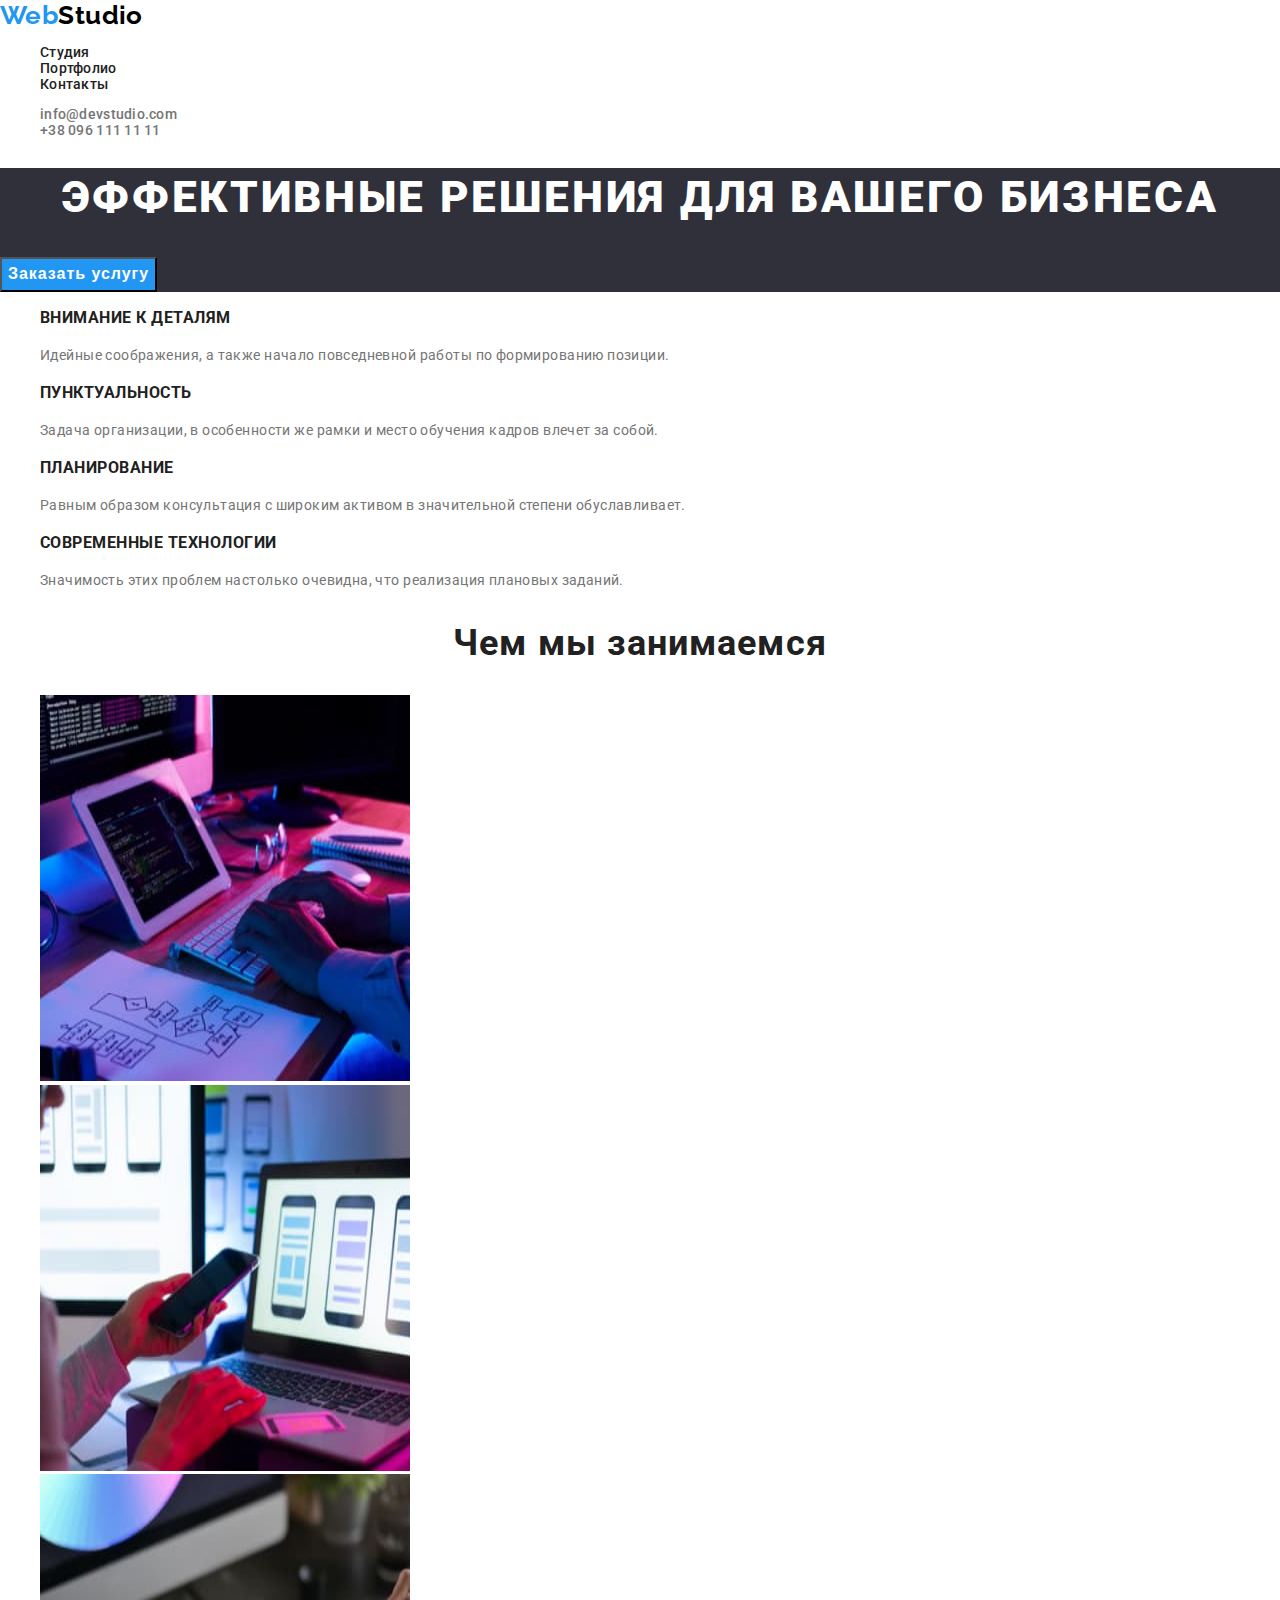
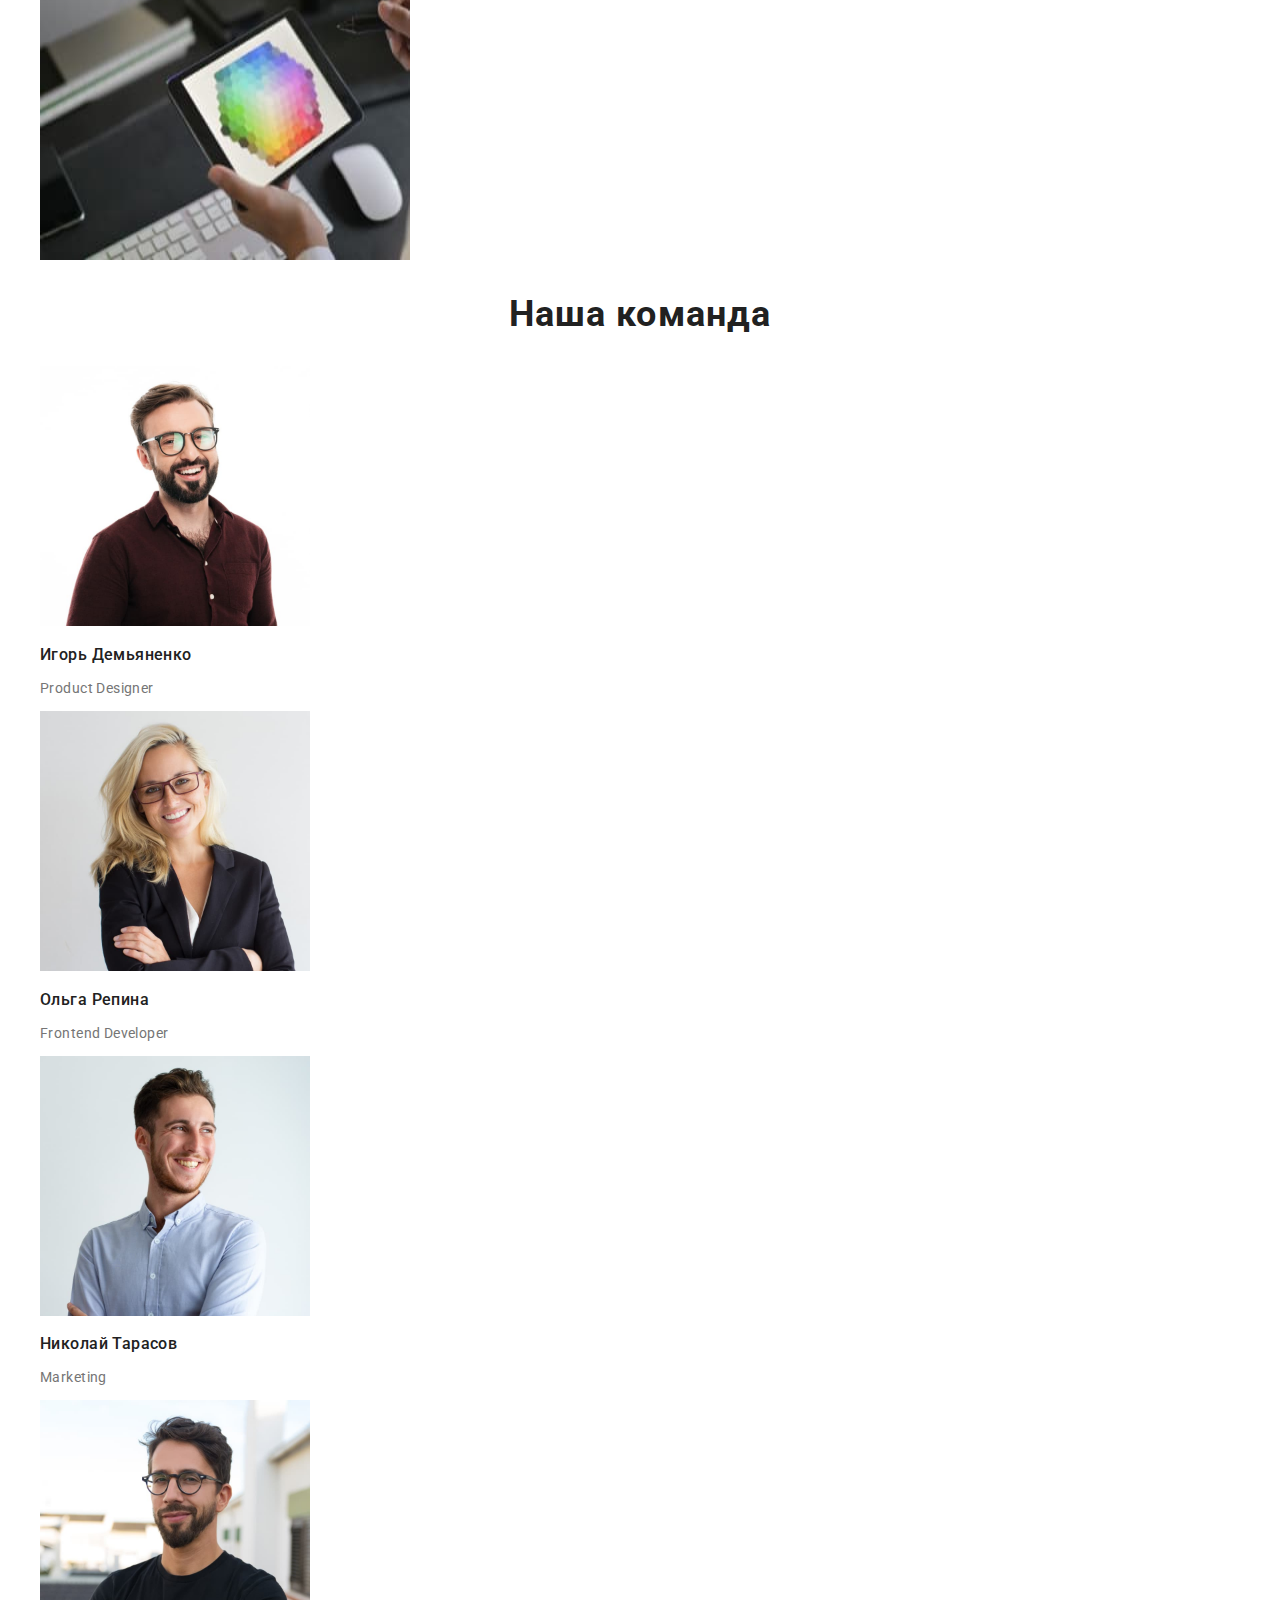
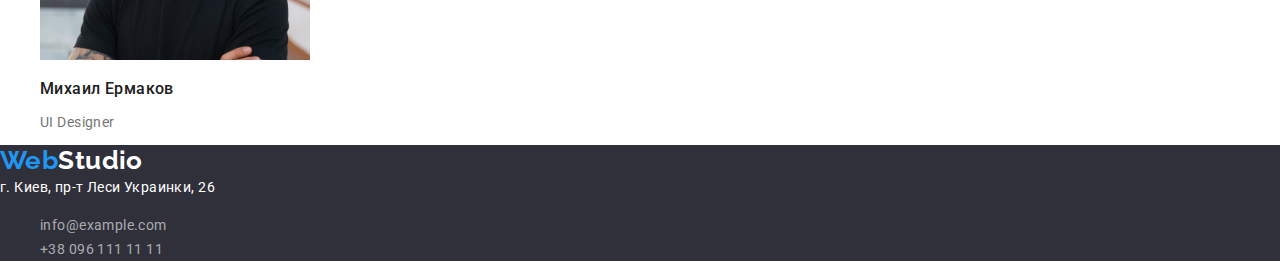
==== index.html @ 800b2af0 "home-work3" ====
<!DOCTYPE html>
<html lang="ru">
  <head>
    <meta charset="UTF-8" />
    <meta http-equiv="X-UA-Compatible" content="IE=edge" />
    <meta name="viewport" content="width=device-width, initial-scale=1.0" />
    <link rel="preconnect" href="https://fonts.googleapis.com" />
    <link rel="preconnect" href="https://fonts.gstatic.com" crossorigin />
    <link
      href="https://fonts.googleapis.com/css2?family=Raleway:wght@700&family=Roboto:wght@400;500;700;900&display=swap"
      rel="stylesheet"
    />
    <title>WebStudio</title>
    <link rel="stylesheet" href="./css/styles.css" />
  </head>
  <body>
    <header class="header">
      <nav class="header-nav">
        <a class="logo" href="./index.html"
          ><span class="logo-dec">Web</span>Studio</a
        >
        <ul class="site-nav">
          <li class="nav-studio">
            <a href="./index.html" class="link">Студия</a>
          </li>
          <li class="nav-porfolio">
            <a href="./portfolio.html" class="link">Портфолио</a>
          </li>
          <li class="nav-contact"><a href="" class="link">Контакты</a></li>
        </ul>
      </nav>
      <ul class="header-contact">
        <li class="header-mail">
          <a href="mailto:info@devstudio.com" class="link"
            >info@devstudio.com</a
          >
        </li>
        <li class="header-tel">
          <a href="tel:+380961111111" class="link">+38 096 111 11 11</a>
        </li>
      </ul>
    </header>
    <main>
      <div>
        <section class="hero">
          <h1 class="hero-title">Эффективные решения для вашего бизнеса</h1>
          <button class="hero-button" type="button">Заказать услугу</button>
        </section>
      </div>
      <section class="feature">
        <h2 hidden>Особенности</h2>
        <ul class="feature-items">
          <li>
            <h3 class="feature-title">Внимание к деталям</h3>
            <p class="feature-text">
              Идейные соображения, а также начало повседневной работы по
              формированию позиции.
            </p>
          </li>
          <li>
            <h3 class="feature-title">Пунктуальность</h3>
            <p class="feature-text">
              Задача организации, в особенности же рамки и место обучения кадров
              влечет за собой.
            </p>
          </li>
          <li>
            <h3 class="feature-title">Планирование</h3>
            <p class="feature-text">
              Равным образом консультация с широким активом в значительной
              степени обуславливает.
            </p>
          </li>
          <li>
            <h3 class="feature-title">Современные технологии</h3>
            <p class="feature-text">
              Значимость этих проблем настолько очевидна, что реализация
              плановых заданий.
            </p>
          </li>
        </ul>
      </section>
      <section>
        <h2 class="section-title">Чем мы занимаемся</h2>
        <ul>
          <li>
            <img
              src="./img/img1.jpg"
              alt="разработка"
              width="370"
              height="386"
            />
          </li>
          <li>
            <img
              src="./img/img2.jpg"
              alt="коммуникация"
              width="370"
              height="386"
            />
          </li>
          <li>
            <img src="./img/img3.jpg" alt="дизайн" width="370" height="386" />
          </li>
        </ul>
      </section>
      <section class="section-team">
        <h2 class="section-title">Наша команда</h2>
        <ul>
          <li>
            <img
              src="./img/imgteam1.jpg"
              alt="Игорь Демьяненко"
              width="270"
              height="260"
            />
            <h3 class="name">Игорь Демьяненко</h3>
            <p lang="en" class="saction-team-speciality">Product Designer</p>
          </li>
          <li>
            <img
              src="./img/imgteam2.jpg"
              alt="Ольга Репина"
              width="270"
              height="260"
            />
            <h3 class="name">Ольга Репина</h3>
            <p lang="en" class="saction-team-speciality">Frontend Developer</p>
          </li>
          <li>
            <img
              src="./img/imgteam3.jpg"
              alt="Николай Тарасов"
              width="270"
              height="260"
            />
            <h3 class="name">Николай Тарасов</h3>
            <p lang="en" class="saction-team-speciality">Marketing</p>
          </li>
          <li>
            <img
              src="./img/imgteam4.jpg"
              alt="Михаил Ермаков"
              width="270"
              height="260"
            />
            <h3 class="name">Михаил Ермаков</h3>
            <p lang="en" class="saction-team-speciality">UI Designer</p>
          </li>
        </ul>
      </section>
    </main>
    <footer class="footer">
      <a class="logo-footer" href="./index.html"
        ><span class="logo-footer-dec">Web</span>Studio</a
      >
      <address class="footer-address">г. Киев, пр-т Леси Украинки, 26</address>
      <ul class="footer-contact">
        <li>
          <a href="mailto:info@example.com" class="footer-mail link"
            >info@example.com
          </a>
        </li>
        <li>
          <a href="tel:+380961111111" class="footer-tel link"
            >+38 096 111 11 11</a
          >
        </li>
      </ul>
    </footer>
  </body>
</html>
---- css/styles.css ----
:root {
  --prmary-text-color: #757575;
  --title-text-color: #212121;
  --accent-color: #2196f3;
  --button-hover: #188ce8;
  --footer-text-color: rgba(255, 255, 255, 0.6);
  --text-whte: #ffffff;
  --logo-color-black: #000000;

  --primary-background-color: #ffffff;
  --secondary-background: #f5f4fa;
  --footer-background: #2f303a;
}

ul {
  list-style-type: none;
}

body {
  margin: 0;

  font-family: "Roboto", "sans-serif";
  font-weight: 400;
  font-size: 14px;
  line-height: 1.14;

  letter-spacing: 0.03em;

  color: var(--prmary-text-color);
}

/* header */

/* logo */
.logo {
  text-decoration: none;

  font-family: "Raleway", "sans-serif";
  font-weight: 700;
  font-size: 26px;
  line-height: 1.19;

  color: var(--logo-color-black);
}
.logo-dec {
  color: var(--accent-color);
}

/* header navgation*/

.header a {
  text-decoration: none;
}

.site-nav a {
  font-weight: 500;

  letter-spacing: 0.02em;

  color: var(--title-text-color);
}

.header-contact a {
  font-weight: 500;

  letter-spacing: 0.02em;

  color: var(--prmary-text-color);
}

.link:hover,
.link:focus {
  color: var(--accent-color);
}
/* Hero */
.hero {
  background-color: var(--footer-background);
}

.hero-title {
  font-weight: 900;
  font-size: 44px;
  line-height: 1.36;

  text-align: center;
  letter-spacing: 0.06em;
  text-transform: uppercase;
  white-space: pre;

  color: var(--text-whte);
}

.hero-button {
  font-weight: 700;
  font-size: 16px;
  line-height: 1.8;

  letter-spacing: 0.06em;
  color: var(--text-whte);
  background-color: var(--accent-color);

  cursor: pointer;
}
.hero-button:hover,
.hero-button:focus {
  background-color: var(--button-hover);
}
/* Осоености */

.feature-title {
  font-weight: 700;

  letter-spacing: 0.03em;
  text-transform: uppercase;

  color: var(--title-text-color);
}

.feature-text {
  line-height: 1.7;
  letter-spacing: 0.03em;
  color: var(--prmary-text-color);
}

/* Чем мы занимаемся */

.section-title {
  font-weight: 700;
  font-size: 36px;
  line-height: 1.16;
  text-align: center;
  letter-spacing: 0.03em;

  color: var(--title-text-color);
}

/* Наша команда */

.name {
  font-weight: 500;
  font-size: 16px;
  line-height: 1.18;

  color: var(--title-text-color);
}

/* portfolo*/

/* flter portfolo*/

.filter-button {
  font-weight: 500;
  font-size: 16px;
  line-height: 1.6;

  text-align: center;
  letter-spacing: 0.03em;

  background-color: var(--secondary-background);

  cursor: pointer;
}

.filter-button:hover,
.filter-button:focus {
  color: var(--text-whte);
  background-color: var(--accent-color);
}

/* Примеры работ */

.project a {
  text-decoration: none;
}

.project-title {
  font-weight: 700;
  font-size: 18px;
  line-height: 2;

  letter-spacing: 0.06em;

  color: var(--title-text-color);
}

.project-category {
  font-size: 16px;
  line-height: 1.8;

  color: var(--prmary-text-color);
}

/* footer */

.footer {
  background-color: var(--footer-background);
}
.logo-footer {
  text-decoration: none;

  font-family: "Raleway";
  font-weight: 700;
  font-size: 26px;
  line-height: 1.19;

  color: var(--text-whte);
}
.logo-footer-dec {
  color: var(--accent-color);
}
.footer-address {
  font-style: normal;
  line-height: 1.7;

  color: var(--text-whte);
}

.footer-contact a {
  text-decoration: none;

  line-height: 1.7;

  color: var(--footer-text-color);
}
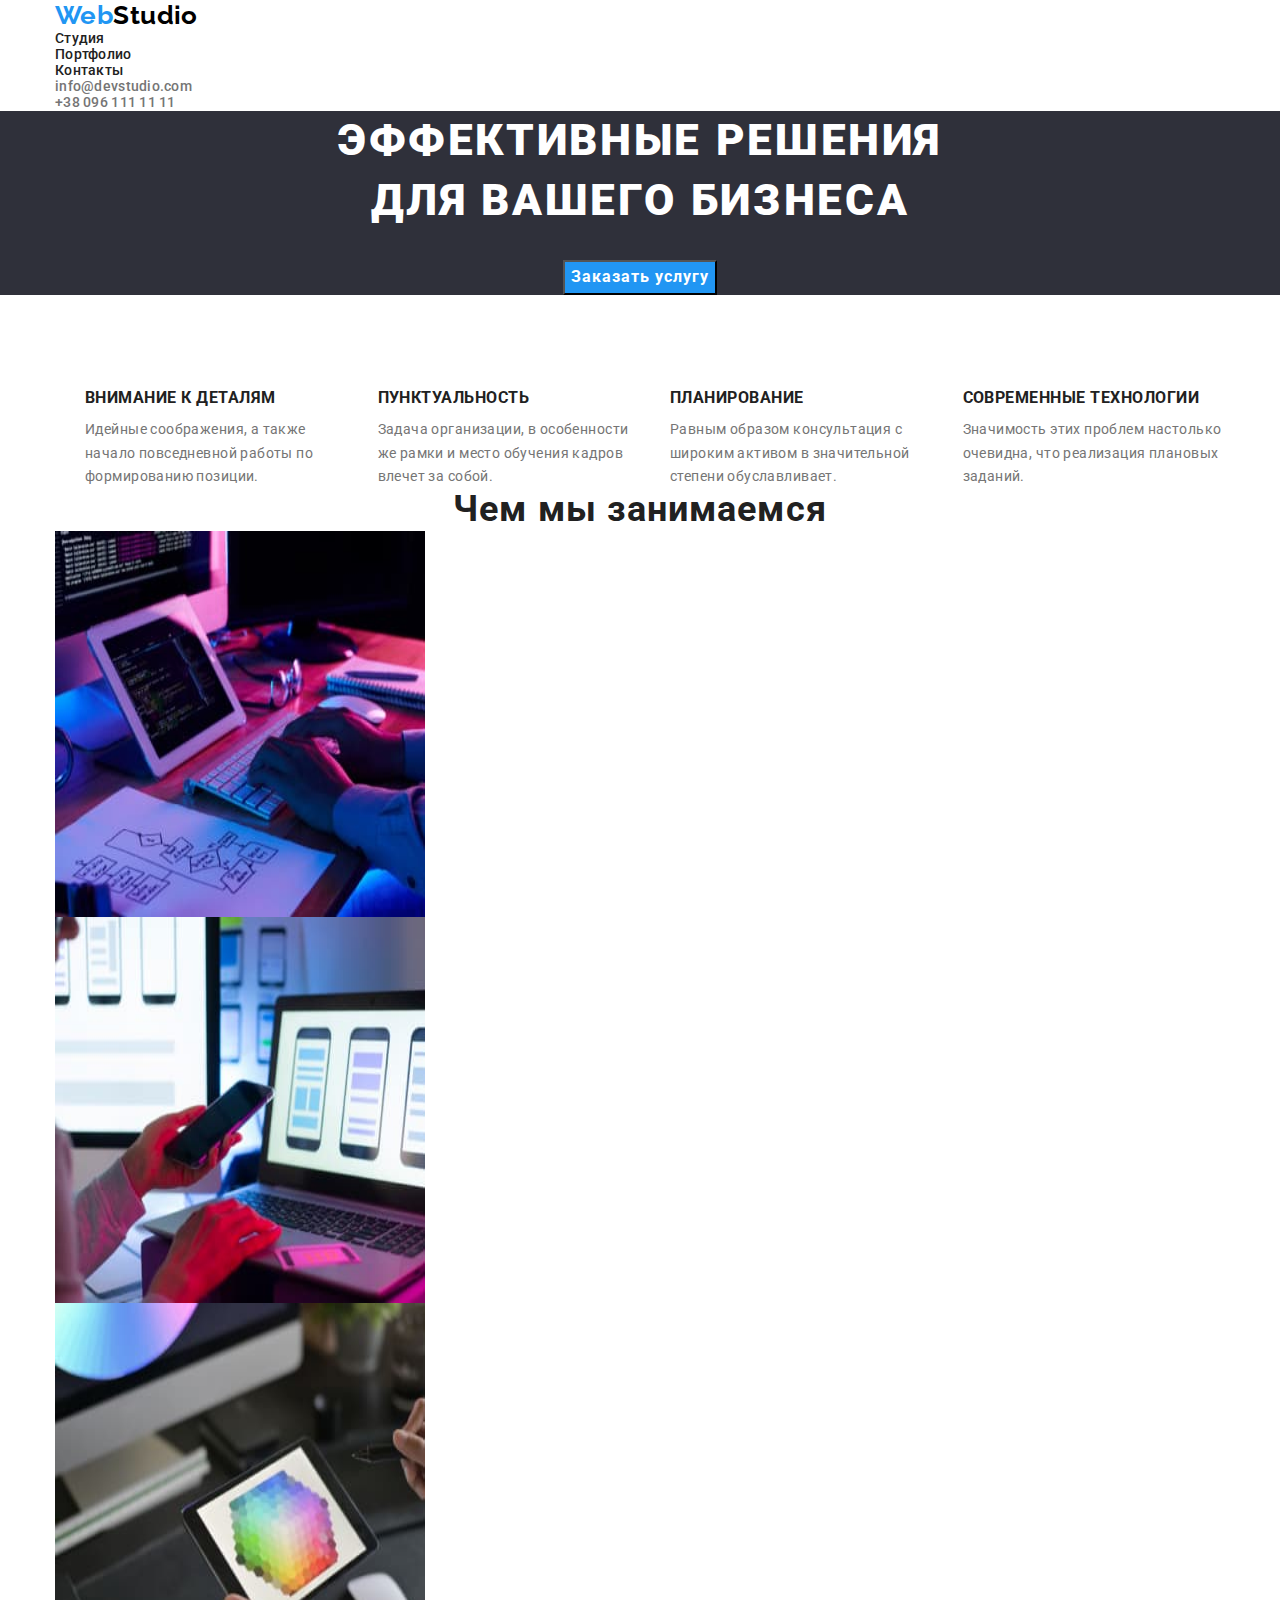
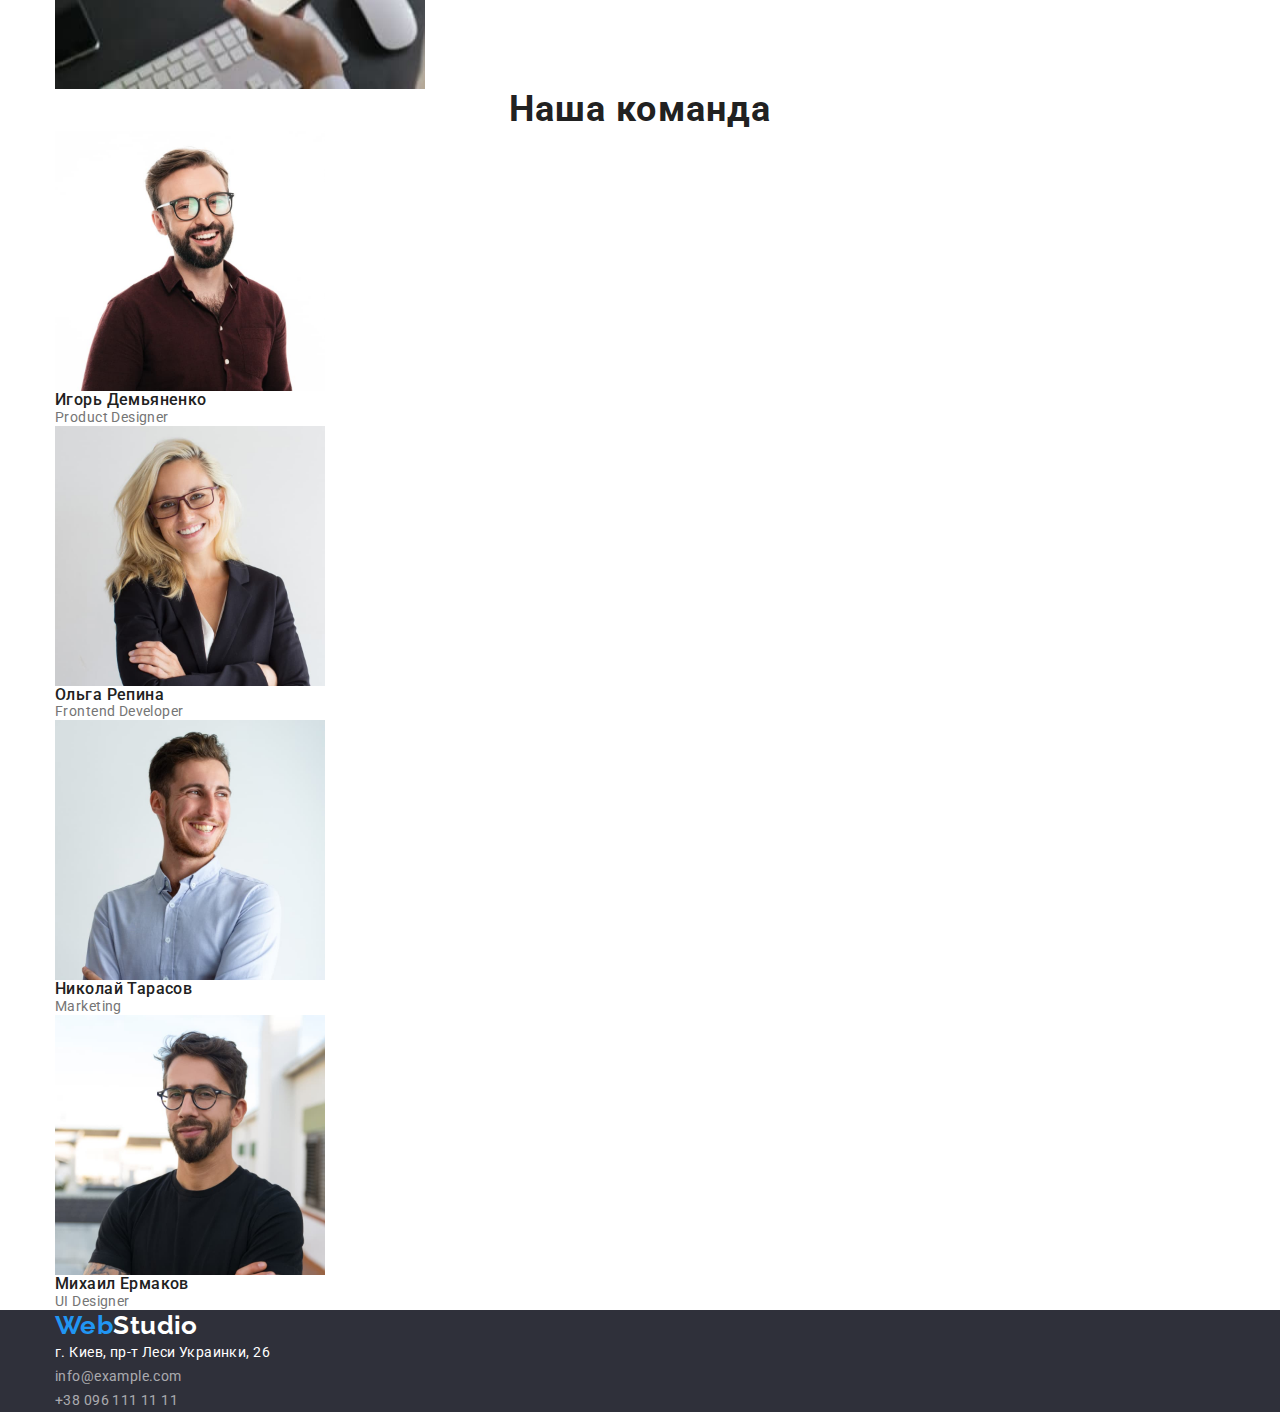
==== commit 4edfd76a: "home-work3-0.1" ====
--- a/index.html
+++ b/index.html
@@ -6,167 +6,189 @@
     <meta name="viewport" content="width=device-width, initial-scale=1.0" />
     <link rel="preconnect" href="https://fonts.googleapis.com" />
     <link rel="preconnect" href="https://fonts.gstatic.com" crossorigin />
+    <title>WebStudio</title>
     <link
       href="https://fonts.googleapis.com/css2?family=Raleway:wght@700&family=Roboto:wght@400;500;700;900&display=swap"
       rel="stylesheet"
     />
-    <title>WebStudio</title>
+    <link
+      rel="stylesheet"
+      href="https://cdnjs.cloudflare.com/ajax/libs/modern-normalize/1.1.0/modern-normalize.min.css"
+    />
     <link rel="stylesheet" href="./css/styles.css" />
   </head>
   <body>
     <header class="header">
-      <nav class="header-nav">
-        <a class="logo" href="./index.html"
-          ><span class="logo-dec">Web</span>Studio</a
-        >
-        <ul class="site-nav">
-          <li class="nav-studio">
-            <a href="./index.html" class="link">Студия</a>
+      <div class="container">
+        <nav class="header-nav">
+          <a class="logo" href="./index.html"
+            ><span class="logo-dec">Web</span>Studio</a
+          >
+          <ul class="site-nav list">
+            <li class="nav-studio">
+              <a href="./index.html" class="link">Студия</a>
+            </li>
+            <li class="nav-porfolio">
+              <a href="./portfolio.html" class="link">Портфолио</a>
+            </li>
+            <li class="nav-contact"><a href="" class="link">Контакты</a></li>
+          </ul>
+        </nav>
+      </div>
+      <div class="container">
+        <ul class="header-contact-items list">
+          <li class="contact-iteam">
+            <a href="mailto:info@devstudio.com" class="link"
+              >info@devstudio.com</a
+            >
           </li>
-          <li class="nav-porfolio">
-            <a href="./portfolio.html" class="link">Портфолио</a>
+          <li class="contact-iteam">
+            <a href="tel:+380961111111" class="link">+38 096 111 11 11</a>
           </li>
-          <li class="nav-contact"><a href="" class="link">Контакты</a></li>
         </ul>
-      </nav>
-      <ul class="header-contact">
-        <li class="header-mail">
-          <a href="mailto:info@devstudio.com" class="link"
-            >info@devstudio.com</a
-          >
-        </li>
-        <li class="header-tel">
-          <a href="tel:+380961111111" class="link">+38 096 111 11 11</a>
-        </li>
-      </ul>
+      </div>
     </header>
     <main>
       <div>
         <section class="hero">
-          <h1 class="hero-title">Эффективные решения для вашего бизнеса</h1>
-          <button class="hero-button" type="button">Заказать услугу</button>
+          <div class="container">
+            <h1 class="hero-title">Эффективные решения для вашего бизнеса</h1>
+            <button class="hero-button" type="button">Заказать услугу</button>
+          </div>
         </section>
       </div>
       <section class="feature">
-        <h2 hidden>Особенности</h2>
-        <ul class="feature-items">
-          <li>
-            <h3 class="feature-title">Внимание к деталям</h3>
-            <p class="feature-text">
-              Идейные соображения, а также начало повседневной работы по
-              формированию позиции.
-            </p>
-          </li>
-          <li>
-            <h3 class="feature-title">Пунктуальность</h3>
-            <p class="feature-text">
-              Задача организации, в особенности же рамки и место обучения кадров
-              влечет за собой.
-            </p>
-          </li>
-          <li>
-            <h3 class="feature-title">Планирование</h3>
-            <p class="feature-text">
-              Равным образом консультация с широким активом в значительной
-              степени обуславливает.
-            </p>
-          </li>
-          <li>
-            <h3 class="feature-title">Современные технологии</h3>
-            <p class="feature-text">
-              Значимость этих проблем настолько очевидна, что реализация
-              плановых заданий.
-            </p>
-          </li>
-        </ul>
+        <div class="container">
+          <h2 hidden>Особенности</h2>
+          <ul class="feature-items list">
+            <li class="feature-item">
+              <h3 class="feature-title">Внимание к деталям</h3>
+              <p class="feature-text">
+                Идейные соображения, а также начало повседневной работы по
+                формированию позиции.
+              </p>
+            </li>
+            <li class="feature-item">
+              <h3 class="feature-title">Пунктуальность</h3>
+              <p class="feature-text">
+                Задача организации, в особенности же рамки и место обучения
+                кадров влечет за собой.
+              </p>
+            </li>
+            <li class="feature-item">
+              <h3 class="feature-title">Планирование</h3>
+              <p class="feature-text">
+                Равным образом консультация с широким активом в значительной
+                степени обуславливает.
+              </p>
+            </li>
+            <li class="feature-item">
+              <h3 class="feature-title">Современные технологии</h3>
+              <p class="feature-text">
+                Значимость этих проблем настолько очевидна, что реализация
+                плановых заданий.
+              </p>
+            </li>
+          </ul>
+        </div>
       </section>
       <section>
-        <h2 class="section-title">Чем мы занимаемся</h2>
-        <ul>
-          <li>
-            <img
-              src="./img/img1.jpg"
-              alt="разработка"
-              width="370"
-              height="386"
-            />
-          </li>
-          <li>
-            <img
-              src="./img/img2.jpg"
-              alt="коммуникация"
-              width="370"
-              height="386"
-            />
-          </li>
-          <li>
-            <img src="./img/img3.jpg" alt="дизайн" width="370" height="386" />
-          </li>
-        </ul>
+        <div class="container">
+          <h2 class="section-title">Чем мы занимаемся</h2>
+          <ul class="list">
+            <li>
+              <img
+                src="./img/img1.jpg"
+                alt="разработка"
+                width="370"
+                height="386"
+              />
+            </li>
+            <li>
+              <img
+                src="./img/img2.jpg"
+                alt="коммуникация"
+                width="370"
+                height="386"
+              />
+            </li>
+            <li>
+              <img src="./img/img3.jpg" alt="дизайн" width="370" height="386" />
+            </li>
+          </ul>
+        </div>
       </section>
       <section class="section-team">
-        <h2 class="section-title">Наша команда</h2>
-        <ul>
-          <li>
-            <img
-              src="./img/imgteam1.jpg"
-              alt="Игорь Демьяненко"
-              width="270"
-              height="260"
-            />
-            <h3 class="name">Игорь Демьяненко</h3>
-            <p lang="en" class="saction-team-speciality">Product Designer</p>
-          </li>
-          <li>
-            <img
-              src="./img/imgteam2.jpg"
-              alt="Ольга Репина"
-              width="270"
-              height="260"
-            />
-            <h3 class="name">Ольга Репина</h3>
-            <p lang="en" class="saction-team-speciality">Frontend Developer</p>
-          </li>
-          <li>
-            <img
-              src="./img/imgteam3.jpg"
-              alt="Николай Тарасов"
-              width="270"
-              height="260"
-            />
-            <h3 class="name">Николай Тарасов</h3>
-            <p lang="en" class="saction-team-speciality">Marketing</p>
-          </li>
-          <li>
-            <img
-              src="./img/imgteam4.jpg"
-              alt="Михаил Ермаков"
-              width="270"
-              height="260"
-            />
-            <h3 class="name">Михаил Ермаков</h3>
-            <p lang="en" class="saction-team-speciality">UI Designer</p>
-          </li>
-        </ul>
+        <div class="container">
+          <h2 class="section-title">Наша команда</h2>
+          <ul class="list">
+            <li>
+              <img
+                src="./img/imgteam1.jpg"
+                alt="Игорь Демьяненко"
+                width="270"
+                height="260"
+              />
+              <h3 class="name">Игорь Демьяненко</h3>
+              <p lang="en" class="saction-team-speciality">Product Designer</p>
+            </li>
+            <li>
+              <img
+                src="./img/imgteam2.jpg"
+                alt="Ольга Репина"
+                width="270"
+                height="260"
+              />
+              <h3 class="name">Ольга Репина</h3>
+              <p lang="en" class="saction-team-speciality">
+                Frontend Developer
+              </p>
+            </li>
+            <li>
+              <img
+                src="./img/imgteam3.jpg"
+                alt="Николай Тарасов"
+                width="270"
+                height="260"
+              />
+              <h3 class="name">Николай Тарасов</h3>
+              <p lang="en" class="saction-team-speciality">Marketing</p>
+            </li>
+            <li>
+              <img
+                src="./img/imgteam4.jpg"
+                alt="Михаил Ермаков"
+                width="270"
+                height="260"
+              />
+              <h3 class="name">Михаил Ермаков</h3>
+              <p lang="en" class="saction-team-speciality">UI Designer</p>
+            </li>
+          </ul>
+        </div>
       </section>
     </main>
     <footer class="footer">
-      <a class="logo-footer" href="./index.html"
-        ><span class="logo-footer-dec">Web</span>Studio</a
-      >
-      <address class="footer-address">г. Киев, пр-т Леси Украинки, 26</address>
-      <ul class="footer-contact">
-        <li>
-          <a href="mailto:info@example.com" class="footer-mail link"
-            >info@example.com
-          </a>
-        </li>
-        <li>
-          <a href="tel:+380961111111" class="footer-tel link"
-            >+38 096 111 11 11</a
-          >
-        </li>
-      </ul>
+      <div class="container">
+        <a class="logo-footer" href="./index.html"
+          ><span class="logo-footer-dec">Web</span>Studio</a
+        >
+        <address class="footer-address">
+          г. Киев, пр-т Леси Украинки, 26
+        </address>
+        <ul class="footer-contact-items list">
+          <li>
+            <a href="mailto:info@example.com" class="contact-item link"
+              >info@example.com
+            </a>
+          </li>
+          <li>
+            <a href="tel:+380961111111" class="contact-item link"
+              >+38 096 111 11 11</a
+            >
+          </li>
+        </ul>
+      </div>
     </footer>
   </body>
 </html>
--- a/css/styles.css
+++ b/css/styles.css
@@ -11,9 +11,44 @@
   --secondary-background: #f5f4fa;
   --footer-background: #2f303a;
 }
-
-ul {
+/*---- reset ---- */
+h1,
+h2,
+h3,
+h4,
+h5,
+h6,
+p {
+  margin: 0;
+}
+
+ul,
+ol {
+  margin: 0;
+  padding-left: 0;
+}
+
+img {
+  display: block;
+}
+
+.list {
   list-style-type: none;
+}
+
+*::before,
+*::after {
+  box-sizing: border-box;
+}
+
+/* ----------------------------------------------------- */
+
+.container {
+  width: 1200px;
+  padding-left: 15px;
+  padding-right: 15px;
+  margin: 0 auto;
+  /* border: tomato solid; */
 }
 
 body {
@@ -27,6 +62,7 @@
   letter-spacing: 0.03em;
 
   color: var(--prmary-text-color);
+  background-color: var(--primary-background-color);
 }
 
 /* header */
@@ -41,6 +77,8 @@
   line-height: 1.19;
 
   color: var(--logo-color-black);
+
+  /* border: tomato solid; */
 }
 .logo-dec {
   color: var(--accent-color);
@@ -60,7 +98,7 @@
   color: var(--title-text-color);
 }
 
-.header-contact a {
+.header-contact-items a {
   font-weight: 500;
 
   letter-spacing: 0.02em;
@@ -78,6 +116,9 @@
 }
 
 .hero-title {
+  margin: 0 auto;
+  max-width: 696px;
+
   font-weight: 900;
   font-size: 44px;
   line-height: 1.36;
@@ -85,15 +126,19 @@
   text-align: center;
   letter-spacing: 0.06em;
   text-transform: uppercase;
-  white-space: pre;
 
   color: var(--text-whte);
 }
 
 .hero-button {
+  margin: 0 auto;
+
+  display: block;
   font-weight: 700;
   font-size: 16px;
   line-height: 1.8;
+
+  margin-top: 30px;
 
   letter-spacing: 0.06em;
   color: var(--text-whte);
@@ -105,20 +150,35 @@
 .hero-button:focus {
   background-color: var(--button-hover);
 }
+
 /* Осоености */
-
+.feature {
+  margin-top: 94px;
+}
+.feature-items {
+  display: flex;
+}
+.feature-item {
+  width: 270px;
+  margin-left: 30px;
+}
 .feature-title {
   font-weight: 700;
 
   letter-spacing: 0.03em;
   text-transform: uppercase;
+  white-space: normal;
 
   color: var(--title-text-color);
 }
 
 .feature-text {
+  margin-top: 10px;
+
   line-height: 1.7;
   letter-spacing: 0.03em;
+  white-space: normal;
+
   color: var(--prmary-text-color);
 }
 
@@ -215,7 +275,7 @@
   color: var(--text-whte);
 }
 
-.footer-contact a {
+.footer-contact-items a {
   text-decoration: none;
 
   line-height: 1.7;
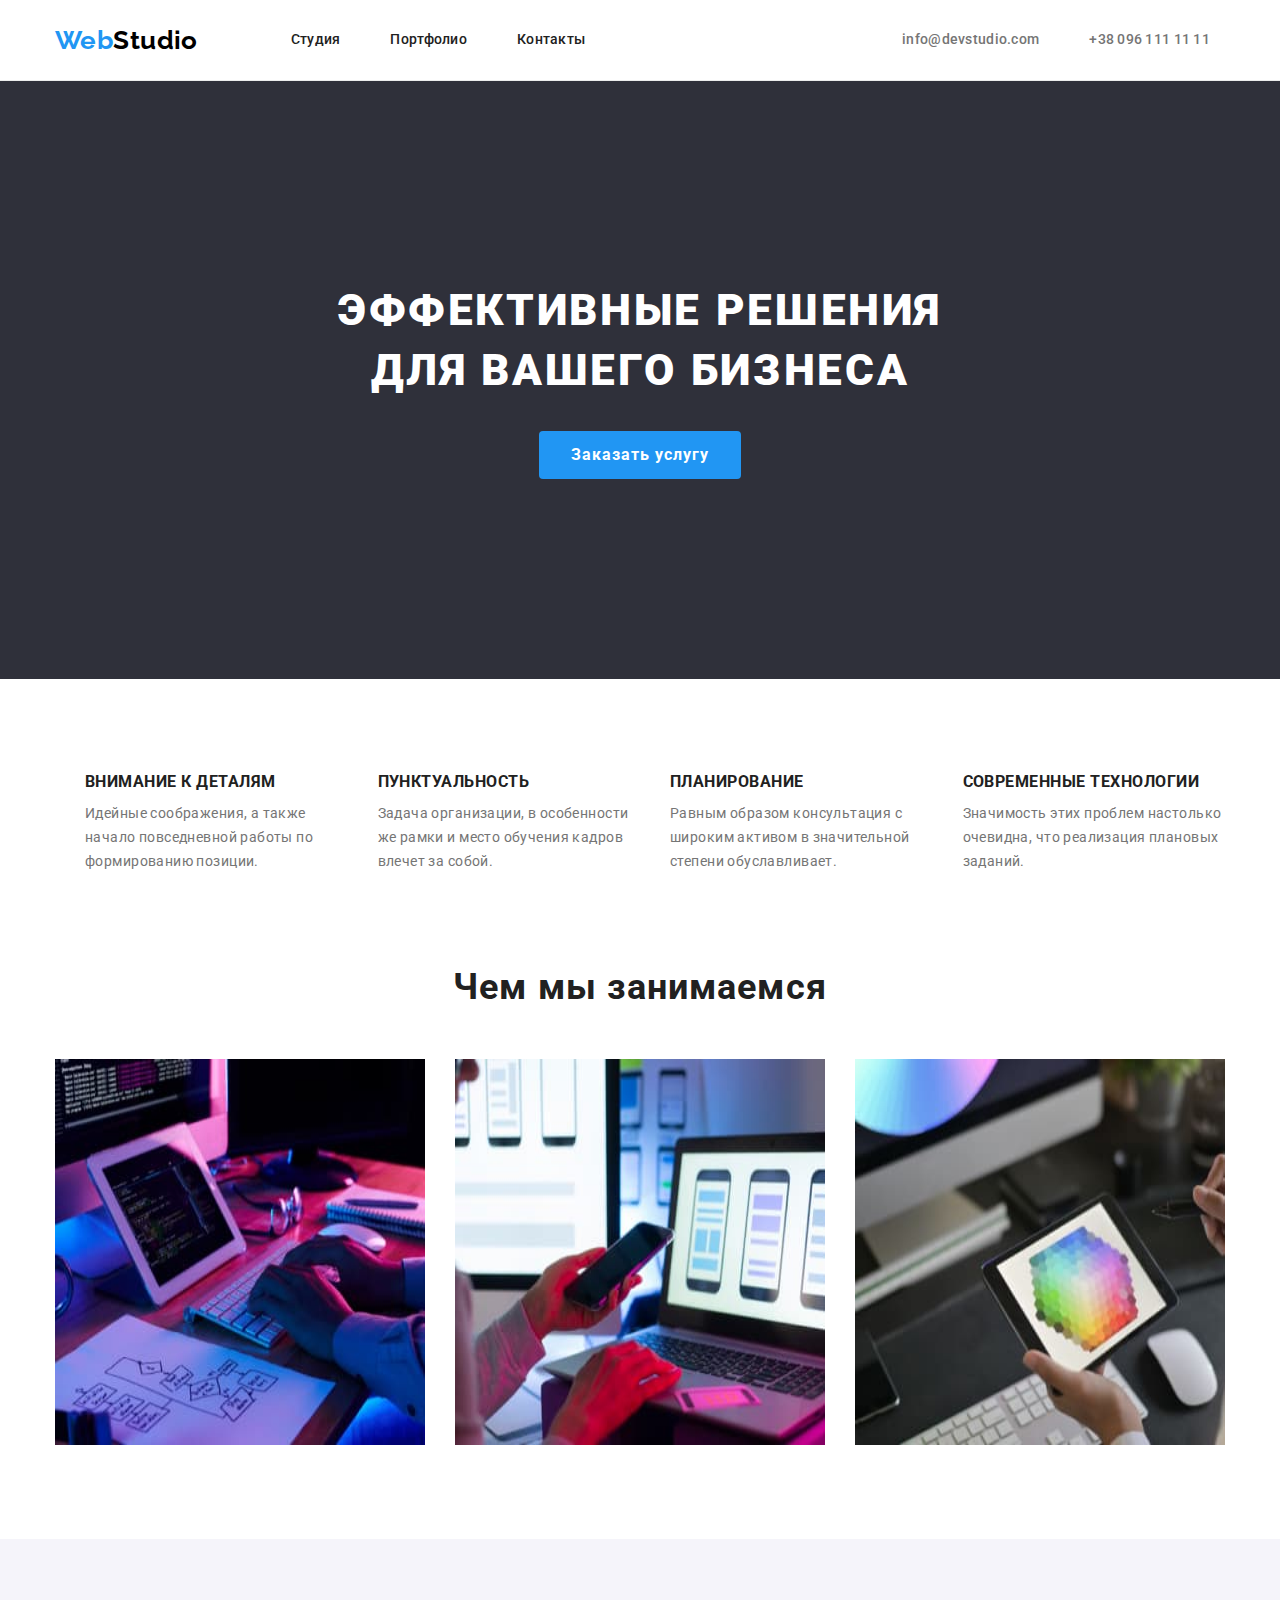
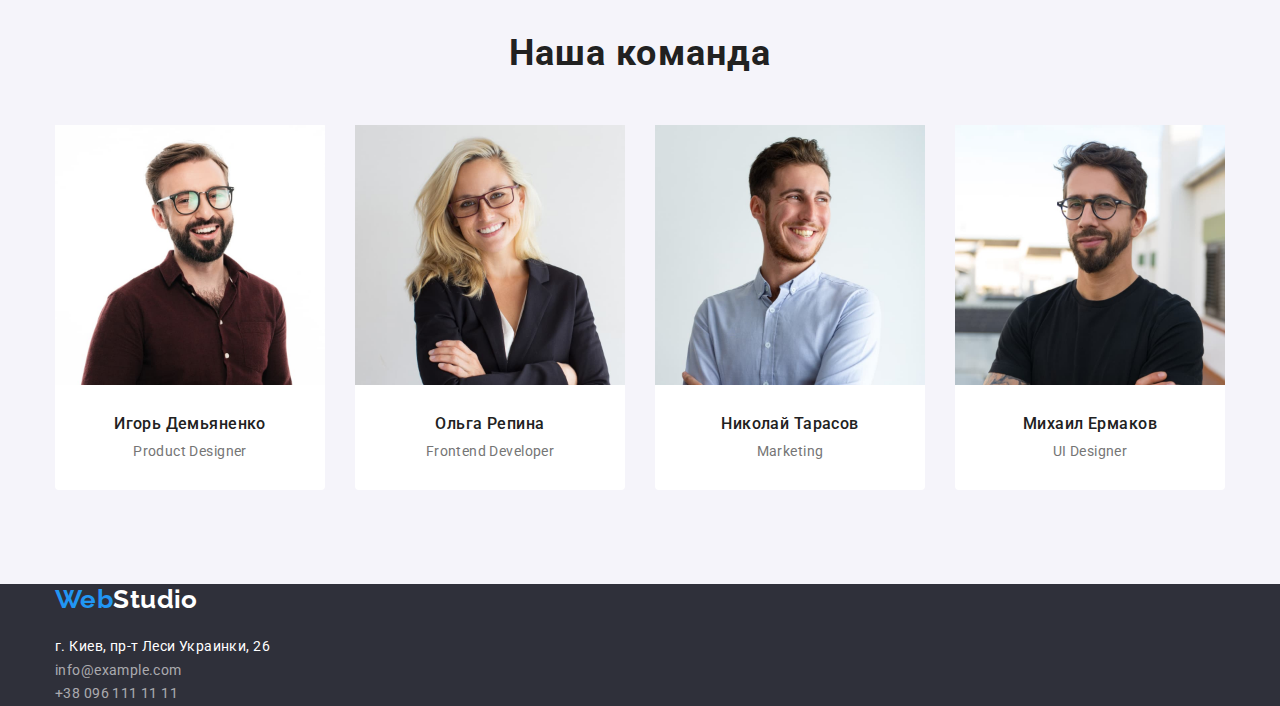
==== commit f97cb9c7: "home-work3-block-flex" ====
--- a/index.html
+++ b/index.html
@@ -19,70 +19,72 @@
   </head>
   <body>
     <header class="header">
-      <div class="container">
+      <div class="container main-nav">
         <nav class="header-nav">
           <a class="logo" href="./index.html"
-            ><span class="logo-dec">Web</span>Studio</a
-          >
+            ><span class="logo-dec">Web</span>Studio
+          </a>
           <ul class="site-nav list">
-            <li class="nav-studio">
+            <li class="nav-item">
               <a href="./index.html" class="link">Студия</a>
             </li>
-            <li class="nav-porfolio">
+            <li class="nav-item">
               <a href="./portfolio.html" class="link">Портфолио</a>
             </li>
-            <li class="nav-contact"><a href="" class="link">Контакты</a></li>
+            <li class="nav-item"><a href="" class="link">Контакты</a></li>
           </ul>
         </nav>
-      </div>
-      <div class="container">
-        <ul class="header-contact-items list">
-          <li class="contact-iteam">
-            <a href="mailto:info@devstudio.com" class="link"
-              >info@devstudio.com</a
-            >
-          </li>
-          <li class="contact-iteam">
-            <a href="tel:+380961111111" class="link">+38 096 111 11 11</a>
-          </li>
-        </ul>
+        <div class="container header-contact">
+          <ul class="header-contact-iteams list">
+            <li class="contact-iteam">
+              <a href="mailto:info@devstudio.com" class="link"
+                >info@devstudio.com
+              </a>
+            </li>
+            <li class="contact-iteam">
+              <a href="tel:+380961111111" class="link">+38 096 111 11 11</a>
+            </li>
+          </ul>
+        </div>
       </div>
     </header>
     <main>
       <div>
         <section class="hero">
           <div class="container">
-            <h1 class="hero-title">Эффективные решения для вашего бизнеса</h1>
-            <button class="hero-button" type="button">Заказать услугу</button>
+            <div class="hero-iteams">
+              <h1 class="hero-title">Эффективные решения для вашего бизнеса</h1>
+              <button class="hero-button" type="button">Заказать услугу</button>
+            </div>
           </div>
         </section>
       </div>
       <section class="feature">
         <div class="container">
           <h2 hidden>Особенности</h2>
-          <ul class="feature-items list">
-            <li class="feature-item">
+          <ul class="feature-iteams list">
+            <li class="feature-iteam">
               <h3 class="feature-title">Внимание к деталям</h3>
               <p class="feature-text">
                 Идейные соображения, а также начало повседневной работы по
                 формированию позиции.
               </p>
             </li>
-            <li class="feature-item">
+            <li class="feature-iteam">
               <h3 class="feature-title">Пунктуальность</h3>
               <p class="feature-text">
                 Задача организации, в особенности же рамки и место обучения
                 кадров влечет за собой.
               </p>
             </li>
-            <li class="feature-item">
+            <li class="feature-iteam">
               <h3 class="feature-title">Планирование</h3>
               <p class="feature-text">
                 Равным образом консультация с широким активом в значительной
                 степени обуславливает.
               </p>
             </li>
-            <li class="feature-item">
+            <li class="feature-iteam">
               <h3 class="feature-title">Современные технологии</h3>
               <p class="feature-text">
                 Значимость этих проблем настолько очевидна, что реализация
@@ -92,11 +94,11 @@
           </ul>
         </div>
       </section>
-      <section>
+      <section class="section">
         <div class="container">
           <h2 class="section-title">Чем мы занимаемся</h2>
-          <ul class="list">
-            <li>
+          <ul class="section-iteams list">
+            <li class="section-iteam">
               <img
                 src="./img/img1.jpg"
                 alt="разработка"
@@ -104,7 +106,7 @@
                 height="386"
               />
             </li>
-            <li>
+            <li class="section-iteam">
               <img
                 src="./img/img2.jpg"
                 alt="коммуникация"
@@ -112,57 +114,63 @@
                 height="386"
               />
             </li>
-            <li>
+            <li class="section-iteam">
               <img src="./img/img3.jpg" alt="дизайн" width="370" height="386" />
             </li>
           </ul>
         </div>
       </section>
-      <section class="section-team">
+      <section class="section saction-team">
         <div class="container">
           <h2 class="section-title">Наша команда</h2>
-          <ul class="list">
-            <li>
+          <ul class="section-iteams list">
+            <li class="section-iteam">
               <img
                 src="./img/imgteam1.jpg"
                 alt="Игорь Демьяненко"
                 width="270"
                 height="260"
               />
-              <h3 class="name">Игорь Демьяненко</h3>
-              <p lang="en" class="saction-team-speciality">Product Designer</p>
-            </li>
-            <li>
+              <div class="text-content">
+                <h3 class="name">Игорь Демьяненко</h3>
+                <p lang="en" class="speciality">Product Designer</p>
+              </div>
+            </li>
+            <li class="section-iteam">
               <img
                 src="./img/imgteam2.jpg"
                 alt="Ольга Репина"
                 width="270"
                 height="260"
               />
-              <h3 class="name">Ольга Репина</h3>
-              <p lang="en" class="saction-team-speciality">
-                Frontend Developer
-              </p>
-            </li>
-            <li>
+              <div class="text-content">
+                <h3 class="name">Ольга Репина</h3>
+                <p lang="en" class="speciality">Frontend Developer</p>
+              </div>
+            </li>
+            <li class="section-iteam">
               <img
                 src="./img/imgteam3.jpg"
                 alt="Николай Тарасов"
                 width="270"
                 height="260"
               />
-              <h3 class="name">Николай Тарасов</h3>
-              <p lang="en" class="saction-team-speciality">Marketing</p>
-            </li>
-            <li>
+              <div class="text-content">
+                <h3 class="name">Николай Тарасов</h3>
+                <p lang="en" class="speciality">Marketing</p>
+              </div>
+            </li>
+            <li class="section-iteam">
               <img
                 src="./img/imgteam4.jpg"
                 alt="Михаил Ермаков"
                 width="270"
                 height="260"
               />
-              <h3 class="name">Михаил Ермаков</h3>
-              <p lang="en" class="saction-team-speciality">UI Designer</p>
+              <div class="text-content">
+                <h3 class="name">Михаил Ермаков</h3>
+                <p lang="en" class="speciality">UI Designer</p>
+              </div>
             </li>
           </ul>
         </div>
--- a/css/styles.css
+++ b/css/styles.css
@@ -6,12 +6,14 @@
   --footer-text-color: rgba(255, 255, 255, 0.6);
   --text-whte: #ffffff;
   --logo-color-black: #000000;
+  --header-border: rgba(236, 236, 236, 1);
 
   --primary-background-color: #ffffff;
   --secondary-background: #f5f4fa;
   --footer-background: #2f303a;
 }
 /*---- reset ---- */
+
 h1,
 h2,
 h3,
@@ -28,9 +30,9 @@
   padding-left: 0;
 }
 
-img {
-  display: block;
-}
+/* img {
+  display: block;
+} */
 
 .list {
   list-style-type: none;
@@ -48,7 +50,6 @@
   padding-left: 15px;
   padding-right: 15px;
   margin: 0 auto;
-  /* border: tomato solid; */
 }
 
 body {
@@ -67,52 +68,89 @@
 
 /* header */
 
-/* logo */
 .logo {
   text-decoration: none;
-
   font-family: "Raleway", "sans-serif";
   font-weight: 700;
   font-size: 26px;
   line-height: 1.19;
-
   color: var(--logo-color-black);
-
-  /* border: tomato solid; */
-}
+}
+
 .logo-dec {
   color: var(--accent-color);
 }
-
-/* header navgation*/
-
-.header a {
-  text-decoration: none;
-}
-
-.site-nav a {
+/* ---------------header-nav--------------- */
+
+.header {
+  /* background-color: #757575; */
+  border-style: none none solid none;
+  border-width: 1px;
+  border-color: var(--header-border);
+}
+.header-nav {
+  display: flex;
+  align-items: center;
+}
+
+.site-nav .nav-item:not(:first-child) {
+  margin-left: 50px;
+}
+
+.site-nav .link {
+  display: block;
+
+  padding-top: 32px;
+  padding-bottom: 32px;
+
+  text-decoration: none;
   font-weight: 500;
-
   letter-spacing: 0.02em;
-
   color: var(--title-text-color);
 }
 
-.header-contact-items a {
+.site-nav {
+  display: flex;
+  margin-left: 93px;
+}
+/* --------------------contact--------------------- */
+.header-contact-iteams .contact-iteam:not(:first-child) {
+  margin-left: 50px;
+}
+
+.header-contact-iteams .link {
+  display: block;
+  padding-top: 32px;
+  padding-bottom: 32px;
+
+  text-decoration: none;
   font-weight: 500;
-
   letter-spacing: 0.02em;
 
   color: var(--prmary-text-color);
 }
 
-.link:hover,
-.link:focus {
-  color: var(--accent-color);
-}
-/* Hero */
+.header-contact {
+  display: flex;
+}
+.header-contact-iteams {
+  display: flex;
+  margin-left: auto;
+}
+/* -------------------main-nav--------------------- */
+.main-nav {
+  display: flex;
+  align-items: center;
+}
+
+/* ---------------Hero------------------ */
 .hero {
   background-color: var(--footer-background);
+}
+
+.hero-iteams {
+  padding-top: 200px;
+  padding-bottom: 200px;
 }
 
 .hero-title {
@@ -131,9 +169,14 @@
 }
 
 .hero-button {
+  display: block;
   margin: 0 auto;
-
-  display: block;
+  padding: 10px 32px;
+  border: 0;
+  border-radius: 4px;
+
+  border-block: var(--accent-color);
+
   font-weight: 700;
   font-size: 16px;
   line-height: 1.8;
@@ -150,21 +193,19 @@
 .hero-button:focus {
   background-color: var(--button-hover);
 }
-
-/* Осоености */
-.feature {
-  margin-top: 94px;
-}
-.feature-items {
-  display: flex;
-}
-.feature-item {
+/* ----------feature----------- */
+
+.feature-iteams {
+  display: flex;
+  padding-top: 94px;
+}
+
+.feature-iteam {
   width: 270px;
   margin-left: 30px;
 }
 .feature-title {
   font-weight: 700;
-
   letter-spacing: 0.03em;
   text-transform: uppercase;
   white-space: normal;
@@ -184,6 +225,17 @@
 
 /* Чем мы занимаемся */
 
+.section {
+  padding-top: 94px;
+  padding-bottom: 94px;
+}
+
+.section-iteams {
+  display: flex;
+}
+.section-iteam:not(:first-child) {
+  margin-left: 30px;
+}
 .section-title {
   font-weight: 700;
   font-size: 36px;
@@ -194,8 +246,24 @@
   color: var(--title-text-color);
 }
 
+.section-iteams {
+  margin-top: 50px;
+  text-align: center;
+}
 /* Наша команда */
-
+.section-iteam img {
+  display: block;
+}
+.saction-team {
+  background-color: var(--secondary-background);
+}
+
+.text-content {
+  padding-top: 30px;
+  padding-bottom: 30px;
+  border-radius: 0px 0px 4px 4px;
+  background-color: var(--primary-background-color);
+}
 .name {
   font-weight: 500;
   font-size: 16px;
@@ -203,22 +271,35 @@
 
   color: var(--title-text-color);
 }
-
-/* portfolo*/
+.speciality {
+  margin-top: 10px;
+}
+/* ---------------------------portfolo*-----------------------/
 
 /* flter portfolo*/
 
+.filter-buttons {
+  display: flex;
+  justify-content: center;
+  padding-top: 94px;
+}
+
 .filter-button {
+  padding: 6px 22px;
+  border: 0;
+  border-radius: 4px;
+
   font-weight: 500;
   font-size: 16px;
   line-height: 1.6;
-
   text-align: center;
   letter-spacing: 0.03em;
-
   background-color: var(--secondary-background);
 
   cursor: pointer;
+}
+.filter-iteam:not(:first-child) {
+  margin-left: 8px;
 }
 
 .filter-button:hover,
@@ -228,8 +309,23 @@
 }
 
 /* Примеры работ */
-
-.project a {
+.link img {
+  display: block;
+}
+
+.project {
+  padding-top: 50px;
+  padding-bottom: 94px;
+
+  /* background-color: tomato; */
+}
+
+.project-list {
+  display: flex;
+  flex-wrap: wrap;
+}
+
+.project .link {
   text-decoration: none;
 }
 
@@ -243,14 +339,39 @@
   color: var(--title-text-color);
 }
 
+.project-iteam {
+  margin-right: 30px;
+  padding-bottom: 30px;
+}
+
+.project-iteam:nth-child(3n) {
+  margin-right: 0px;
+}
+
+.project-iteam:nth-last-child(-n + 3) {
+  padding-bottom: 0px;
+}
+
 .project-category {
+  margin-top: 4px;
   font-size: 16px;
   line-height: 1.8;
 
   color: var(--prmary-text-color);
 }
 
+.text-content-iteam {
+  padding-top: 20px;
+  padding-bottom: 30px;
+  padding-left: 24px;
+  background-color: var(--primary-background-color);
+}
+
 /* footer */
+.footer-main {
+  padding-top: 60px;
+  padding-bottom: 60px;
+}
 
 .footer {
   background-color: var(--footer-background);
@@ -267,6 +388,9 @@
 }
 .logo-footer-dec {
   color: var(--accent-color);
+}
+.footer-address {
+  margin-top: 20px;
 }
 .footer-address {
   font-style: normal;
@@ -275,10 +399,15 @@
   color: var(--text-whte);
 }
 
-.footer-contact-items a {
+.footer-contact-items .link {
   text-decoration: none;
 
   line-height: 1.7;
 
   color: var(--footer-text-color);
 }
+
+.link:hover,
+.link:focus {
+  color: var(--accent-color);
+}
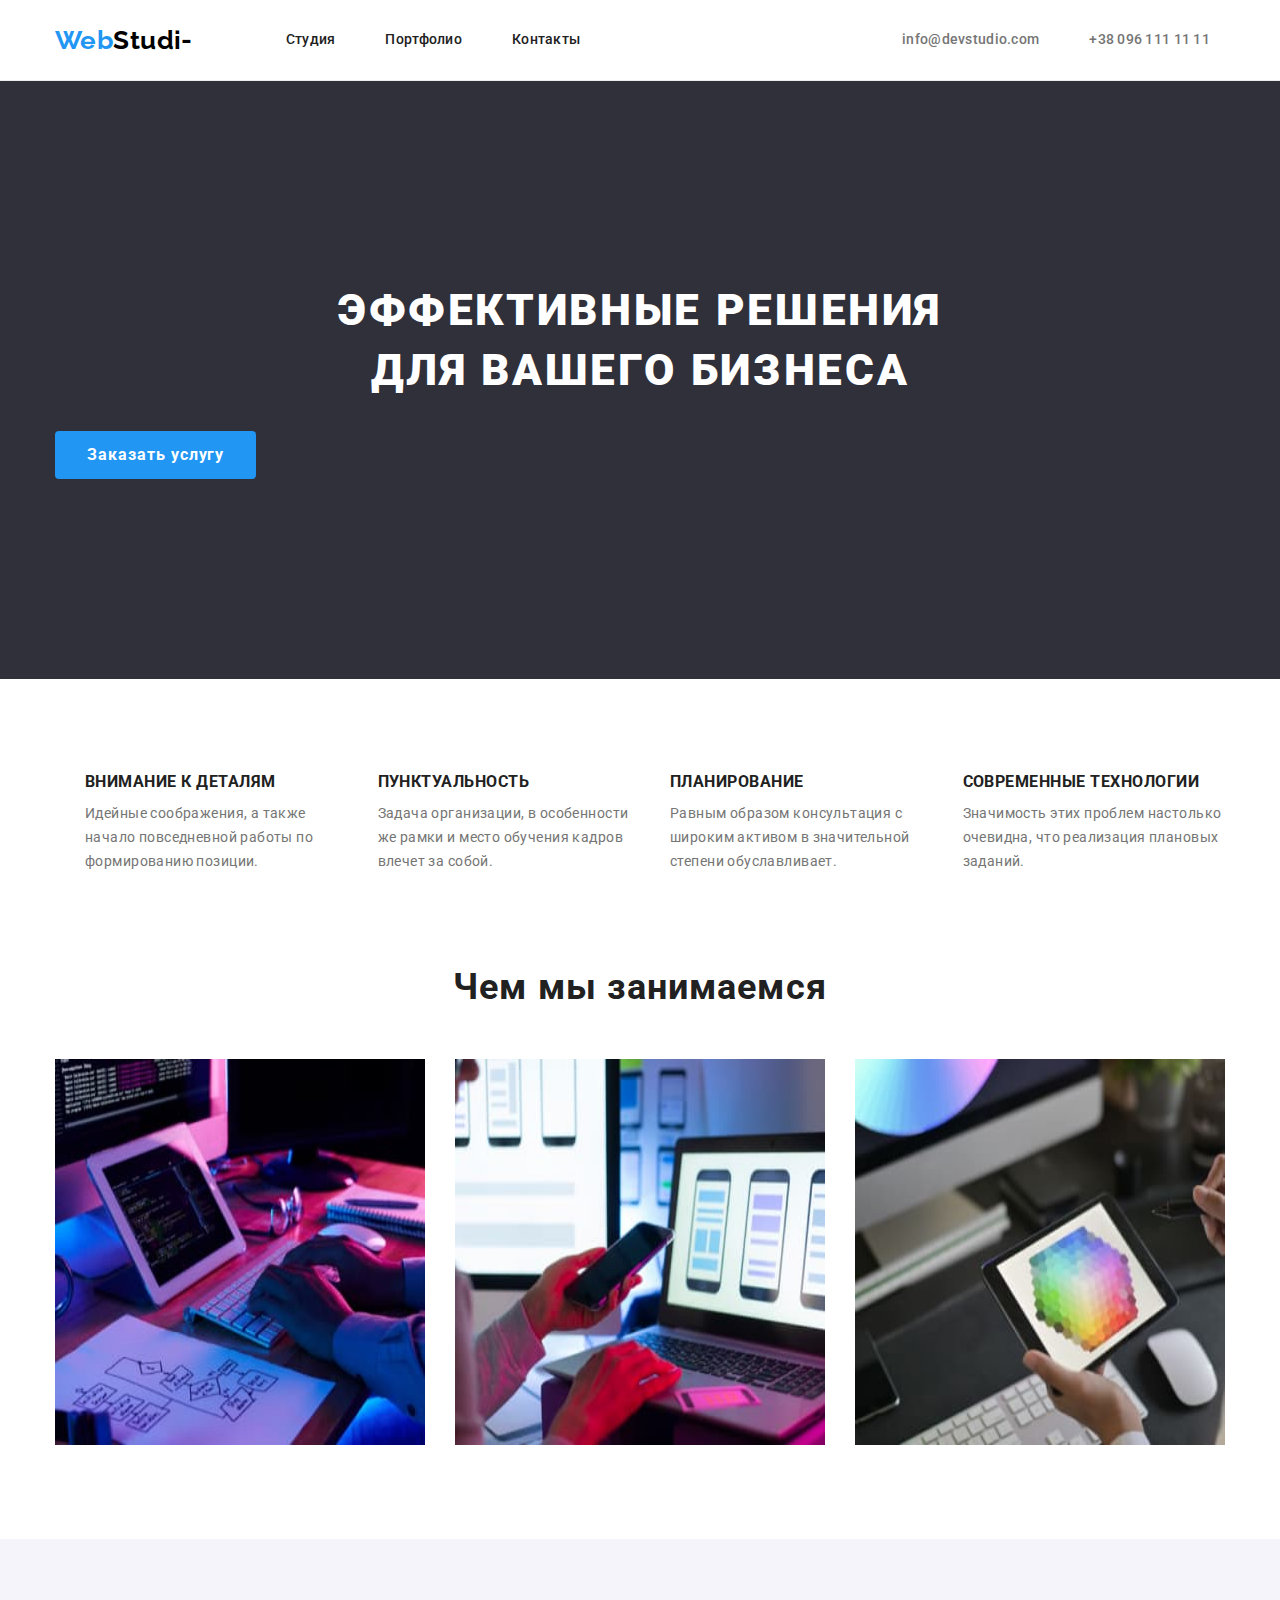
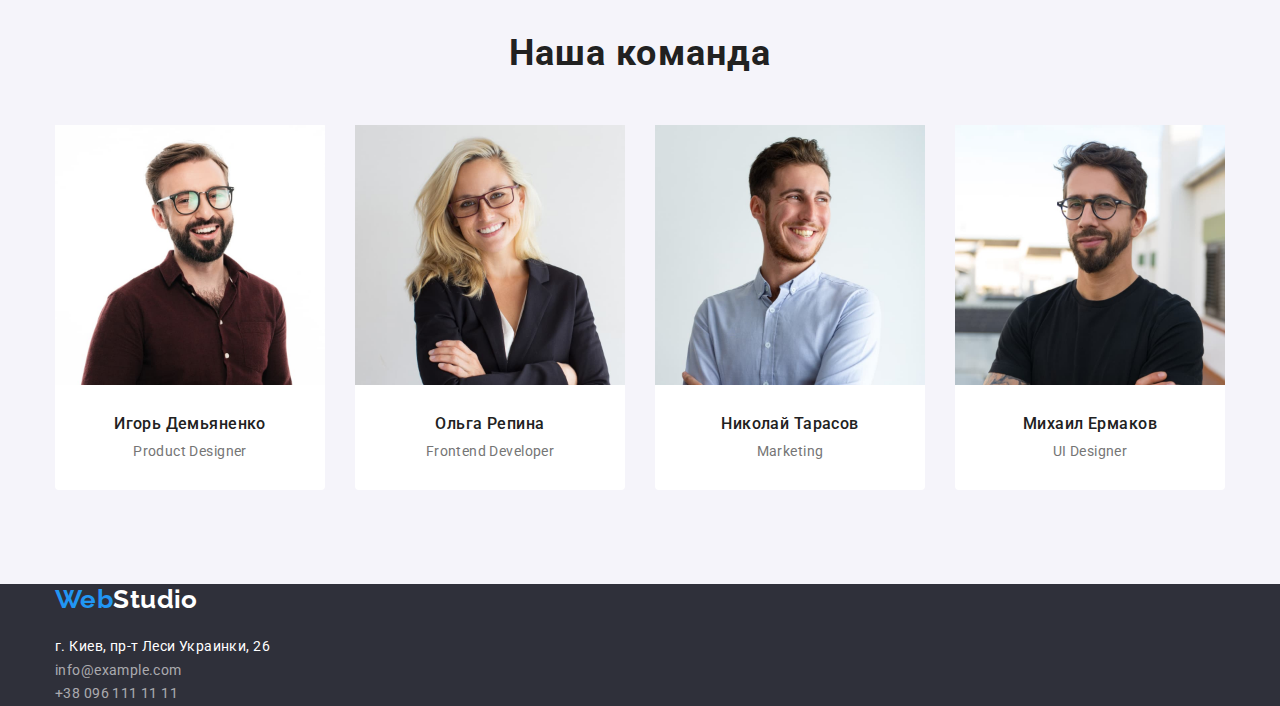
==== commit c3426a5f: "home-work-3-edit" ====
--- a/index.html
+++ b/index.html
@@ -22,7 +22,7 @@
       <div class="container main-nav">
         <nav class="header-nav">
           <a class="logo" href="./index.html"
-            ><span class="logo-dec">Web</span>Studio
+            ><span class="logo-dec">Web</span>Studi-
           </a>
           <ul class="site-nav list">
             <li class="nav-item">
--- a/css/styles.css
+++ b/css/styles.css
@@ -12,7 +12,8 @@
   --secondary-background: #f5f4fa;
   --footer-background: #2f303a;
 }
-/*---- reset ---- */
+
+/*---------------- reset ---------------- */
 
 h1,
 h2,
@@ -30,20 +31,11 @@
   padding-left: 0;
 }
 
-/* img {
-  display: block;
-} */
-
 .list {
   list-style-type: none;
 }
 
-*::before,
-*::after {
-  box-sizing: border-box;
-}
-
-/* ----------------------------------------------------- */
+/* -------------------------------------- */
 
 .container {
   width: 1200px;
@@ -59,14 +51,12 @@
   font-weight: 400;
   font-size: 14px;
   line-height: 1.14;
-
   letter-spacing: 0.03em;
-
   color: var(--prmary-text-color);
   background-color: var(--primary-background-color);
 }
 
-/* header */
+/* ----------------header---------------- */
 
 .logo {
   text-decoration: none;
@@ -80,13 +70,12 @@
 .logo-dec {
   color: var(--accent-color);
 }
-/* ---------------header-nav--------------- */
+
+/* ----------------header-nav------------ */
 
 .header {
-  /* background-color: #757575; */
+  border: 1px var(--header-border);
   border-style: none none solid none;
-  border-width: 1px;
-  border-color: var(--header-border);
 }
 .header-nav {
   display: flex;
@@ -113,7 +102,13 @@
   display: flex;
   margin-left: 93px;
 }
-/* --------------------contact--------------------- */
+
+.nav-item .active {
+  color: var(--accent-color);
+}
+
+/* --------------------header contact---- */
+
 .header-contact-iteams .contact-iteam:not(:first-child) {
   margin-left: 50px;
 }
@@ -133,17 +128,19 @@
 .header-contact {
   display: flex;
 }
+
 .header-contact-iteams {
   display: flex;
   margin-left: auto;
 }
-/* -------------------main-nav--------------------- */
+
 .main-nav {
   display: flex;
   align-items: center;
 }
 
-/* ---------------Hero------------------ */
+/* -------------------Hero----------------*/
+
 .hero {
   background-color: var(--footer-background);
 }
@@ -160,28 +157,21 @@
   font-weight: 900;
   font-size: 44px;
   line-height: 1.36;
-
   text-align: center;
   letter-spacing: 0.06em;
   text-transform: uppercase;
-
   color: var(--text-whte);
 }
 
 .hero-button {
-  display: block;
-  margin: 0 auto;
+  margin-top: 30px;
   padding: 10px 32px;
   border: 0;
   border-radius: 4px;
 
-  border-block: var(--accent-color);
-
   font-weight: 700;
   font-size: 16px;
   line-height: 1.8;
-
-  margin-top: 30px;
 
   letter-spacing: 0.06em;
   color: var(--text-whte);
@@ -193,7 +183,8 @@
 .hero-button:focus {
   background-color: var(--button-hover);
 }
-/* ----------feature----------- */
+
+/* -----------------feature-------------- */
 
 .feature-iteams {
   display: flex;
@@ -223,7 +214,7 @@
   color: var(--prmary-text-color);
 }
 
-/* Чем мы занимаемся */
+/* -----------------specialization--------*/
 
 .section {
   padding-top: 94px;
@@ -250,7 +241,9 @@
   margin-top: 50px;
   text-align: center;
 }
-/* Наша команда */
+
+/* -----------------team------------------*/
+
 .section-iteam img {
   display: block;
 }
@@ -264,6 +257,7 @@
   border-radius: 0px 0px 4px 4px;
   background-color: var(--primary-background-color);
 }
+
 .name {
   font-weight: 500;
   font-size: 16px;
@@ -271,12 +265,12 @@
 
   color: var(--title-text-color);
 }
+
 .speciality {
   margin-top: 10px;
 }
-/* ---------------------------portfolo*-----------------------/
-
-/* flter portfolo*/
+
+/*------------------flter portfolo--------*/
 
 .filter-buttons {
   display: flex;
@@ -298,6 +292,7 @@
 
   cursor: pointer;
 }
+
 .filter-iteam:not(:first-child) {
   margin-left: 8px;
 }
@@ -308,7 +303,8 @@
   background-color: var(--accent-color);
 }
 
-/* Примеры работ */
+/* ------------------- portfolio-------- */
+
 .link img {
   display: block;
 }
@@ -316,8 +312,6 @@
 .project {
   padding-top: 50px;
   padding-bottom: 94px;
-
-  /* background-color: tomato; */
 }
 
 .project-list {
@@ -361,13 +355,16 @@
 }
 
 .text-content-iteam {
+  border: 1px var(--header-border);
+  border-style: none solid solid solid;
+
   padding-top: 20px;
   padding-bottom: 30px;
   padding-left: 24px;
   background-color: var(--primary-background-color);
 }
 
-/* footer */
+/*----------------footer------------------*/
 .footer-main {
   padding-top: 60px;
   padding-bottom: 60px;
@@ -376,6 +373,7 @@
 .footer {
   background-color: var(--footer-background);
 }
+
 .logo-footer {
   text-decoration: none;
 
@@ -386,12 +384,15 @@
 
   color: var(--text-whte);
 }
+
 .logo-footer-dec {
   color: var(--accent-color);
 }
+
 .footer-address {
   margin-top: 20px;
 }
+
 .footer-address {
   font-style: normal;
   line-height: 1.7;
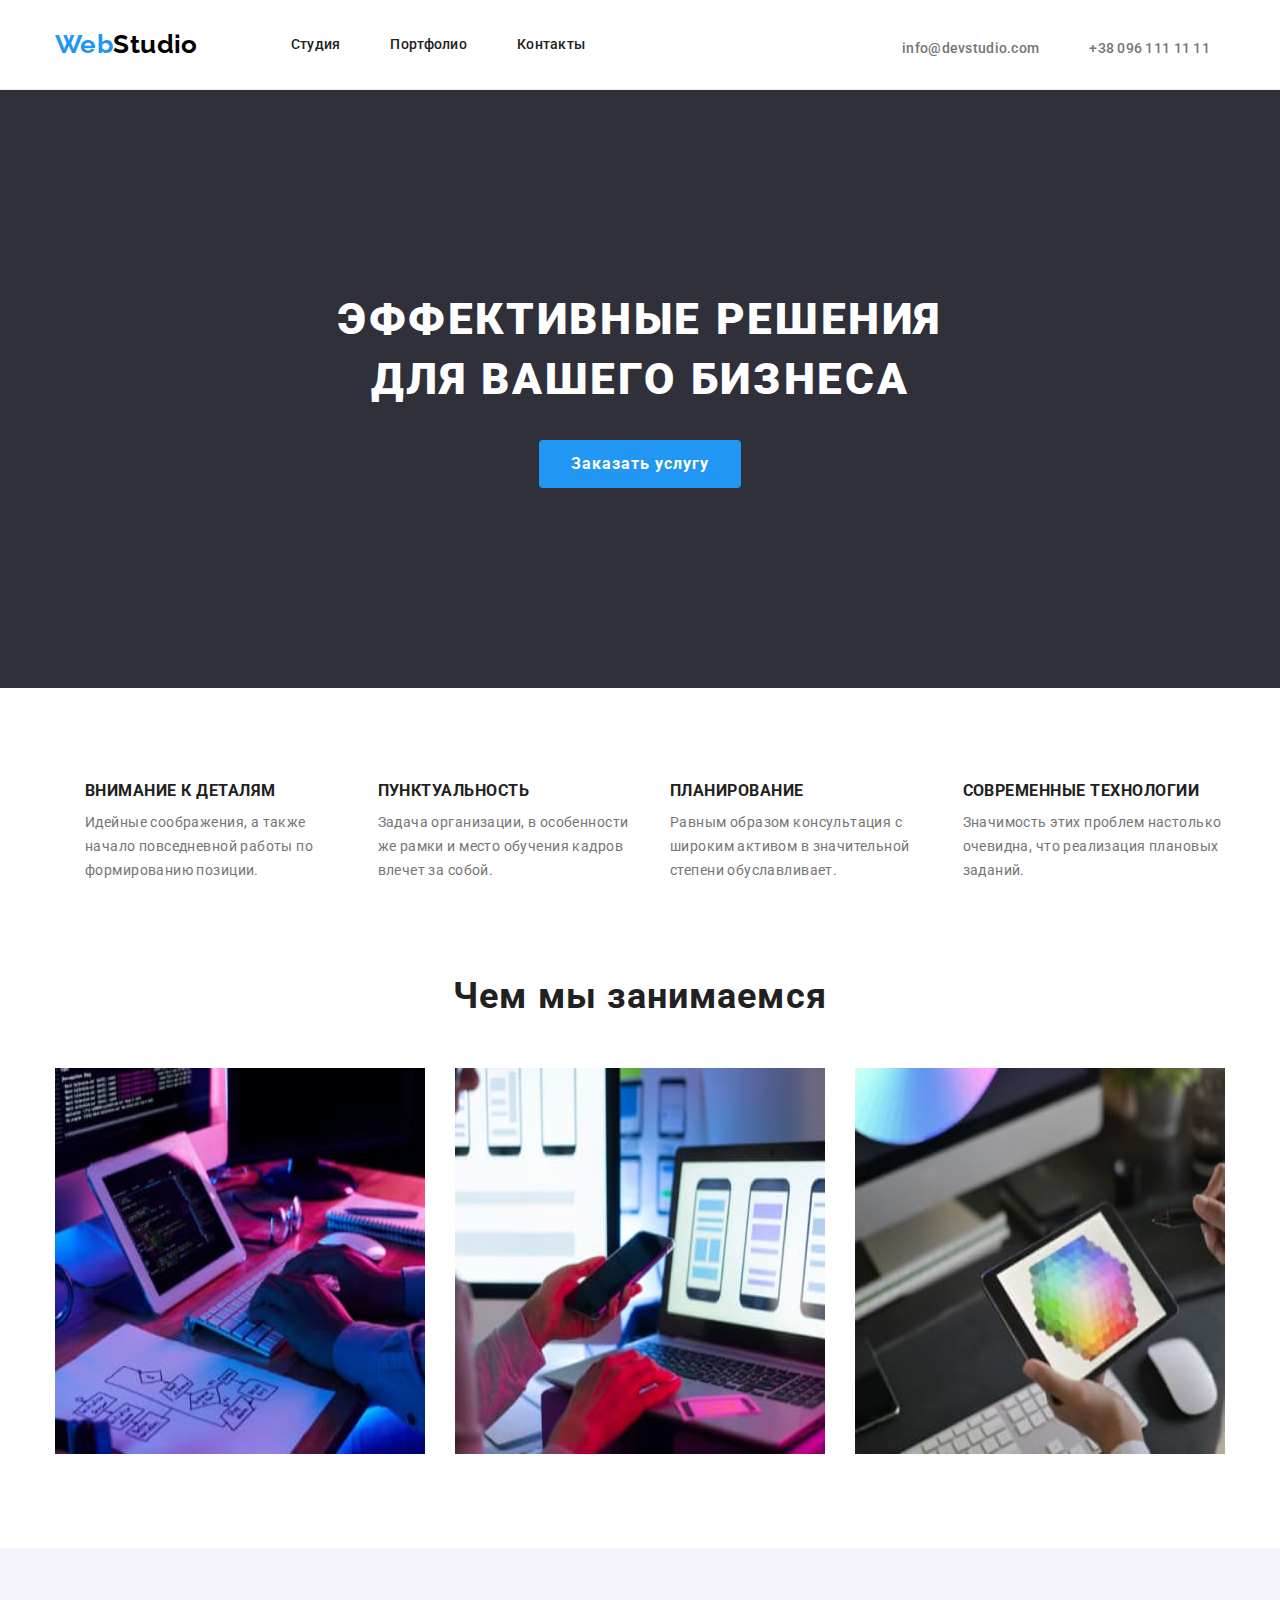
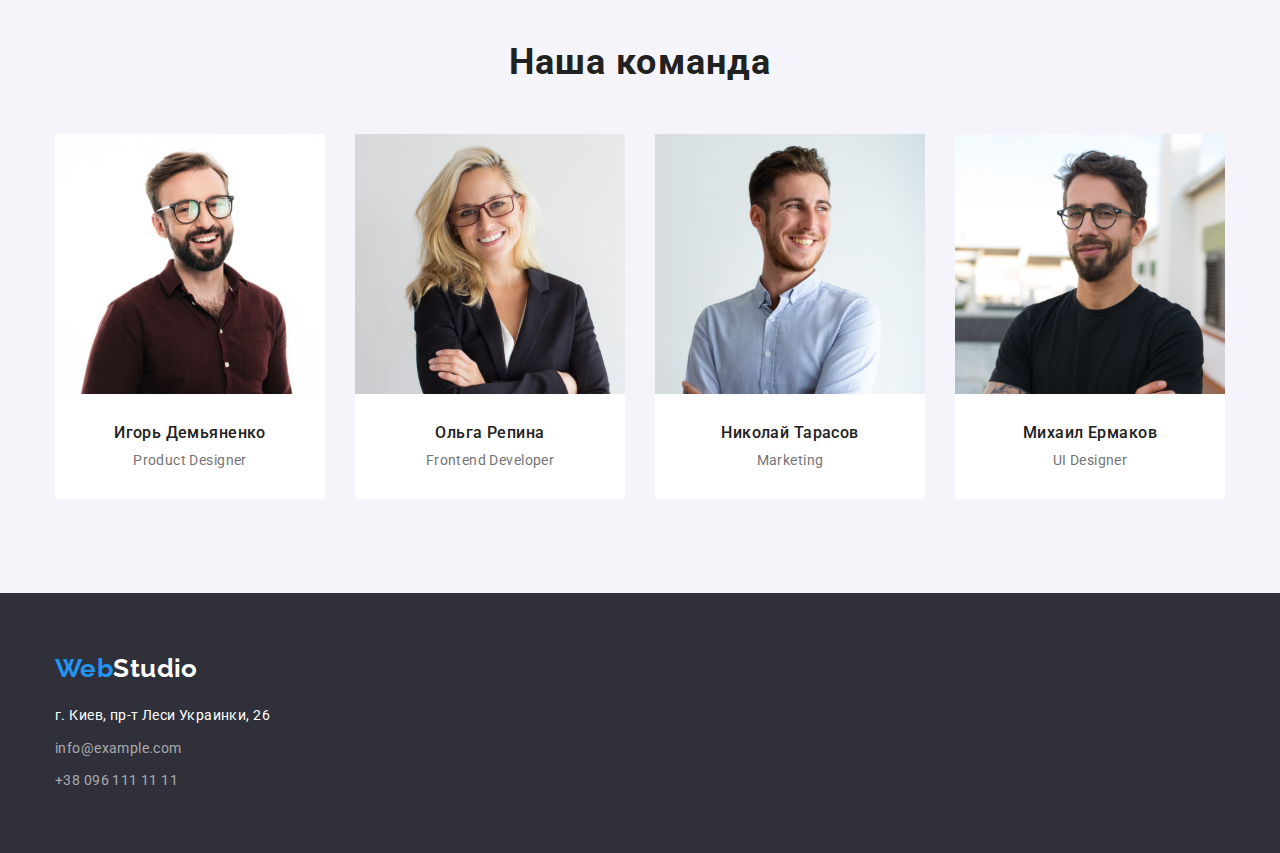
==== commit a2f88ea2: "home-work-3-footer-edit" ====
--- a/index.html
+++ b/index.html
@@ -22,7 +22,7 @@
       <div class="container main-nav">
         <nav class="header-nav">
           <a class="logo" href="./index.html"
-            ><span class="logo-dec">Web</span>Studi-
+            ><span class="logo-dec">Web</span>Studio
           </a>
           <ul class="site-nav list">
             <li class="nav-item">
@@ -177,23 +177,19 @@
       </section>
     </main>
     <footer class="footer">
-      <div class="container">
+      <div class="container footer-main">
         <a class="logo-footer" href="./index.html"
           ><span class="logo-footer-dec">Web</span>Studio</a
         >
         <address class="footer-address">
           г. Киев, пр-т Леси Украинки, 26
         </address>
-        <ul class="footer-contact-items list">
-          <li>
-            <a href="mailto:info@example.com" class="contact-item link"
-              >info@example.com
-            </a>
+        <ul class="footer-contact-iteams list">
+          <li class="contact-iteam">
+            <a href="mailto:info@example.com" class="link">info@example.com</a>
           </li>
-          <li>
-            <a href="tel:+380961111111" class="contact-item link"
-              >+38 096 111 11 11</a
-            >
+          <li class="contact-iteam">
+            <a href="tel:+380961111111" class="link">+38 096 111 11 11</a>
           </li>
         </ul>
       </div>
--- a/css/styles.css
+++ b/css/styles.css
@@ -88,7 +88,6 @@
 
 .site-nav .link {
   display: block;
-
   padding-top: 32px;
   padding-bottom: 32px;
 
@@ -164,6 +163,8 @@
 }
 
 .hero-button {
+  display: block;
+  margin: 0 auto;
   margin-top: 30px;
   padding: 10px 32px;
   border: 0;
@@ -179,6 +180,7 @@
 
   cursor: pointer;
 }
+
 .hero-button:hover,
 .hero-button:focus {
   background-color: var(--button-hover);
@@ -247,6 +249,7 @@
 .section-iteam img {
   display: block;
 }
+
 .saction-team {
   background-color: var(--secondary-background);
 }
@@ -376,7 +379,6 @@
 
 .logo-footer {
   text-decoration: none;
-
   font-family: "Raleway";
   font-weight: 700;
   font-size: 26px;
@@ -391,23 +393,21 @@
 
 .footer-address {
   margin-top: 20px;
-}
-
-.footer-address {
+
   font-style: normal;
   line-height: 1.7;
-
   color: var(--text-whte);
 }
 
-.footer-contact-items .link {
-  text-decoration: none;
-
+.footer-contact-iteams .link {
+  text-decoration: none;
   line-height: 1.7;
-
   color: var(--footer-text-color);
 }
 
+.contact-iteam {
+  padding-top: 9px;
+}
 .link:hover,
 .link:focus {
   color: var(--accent-color);
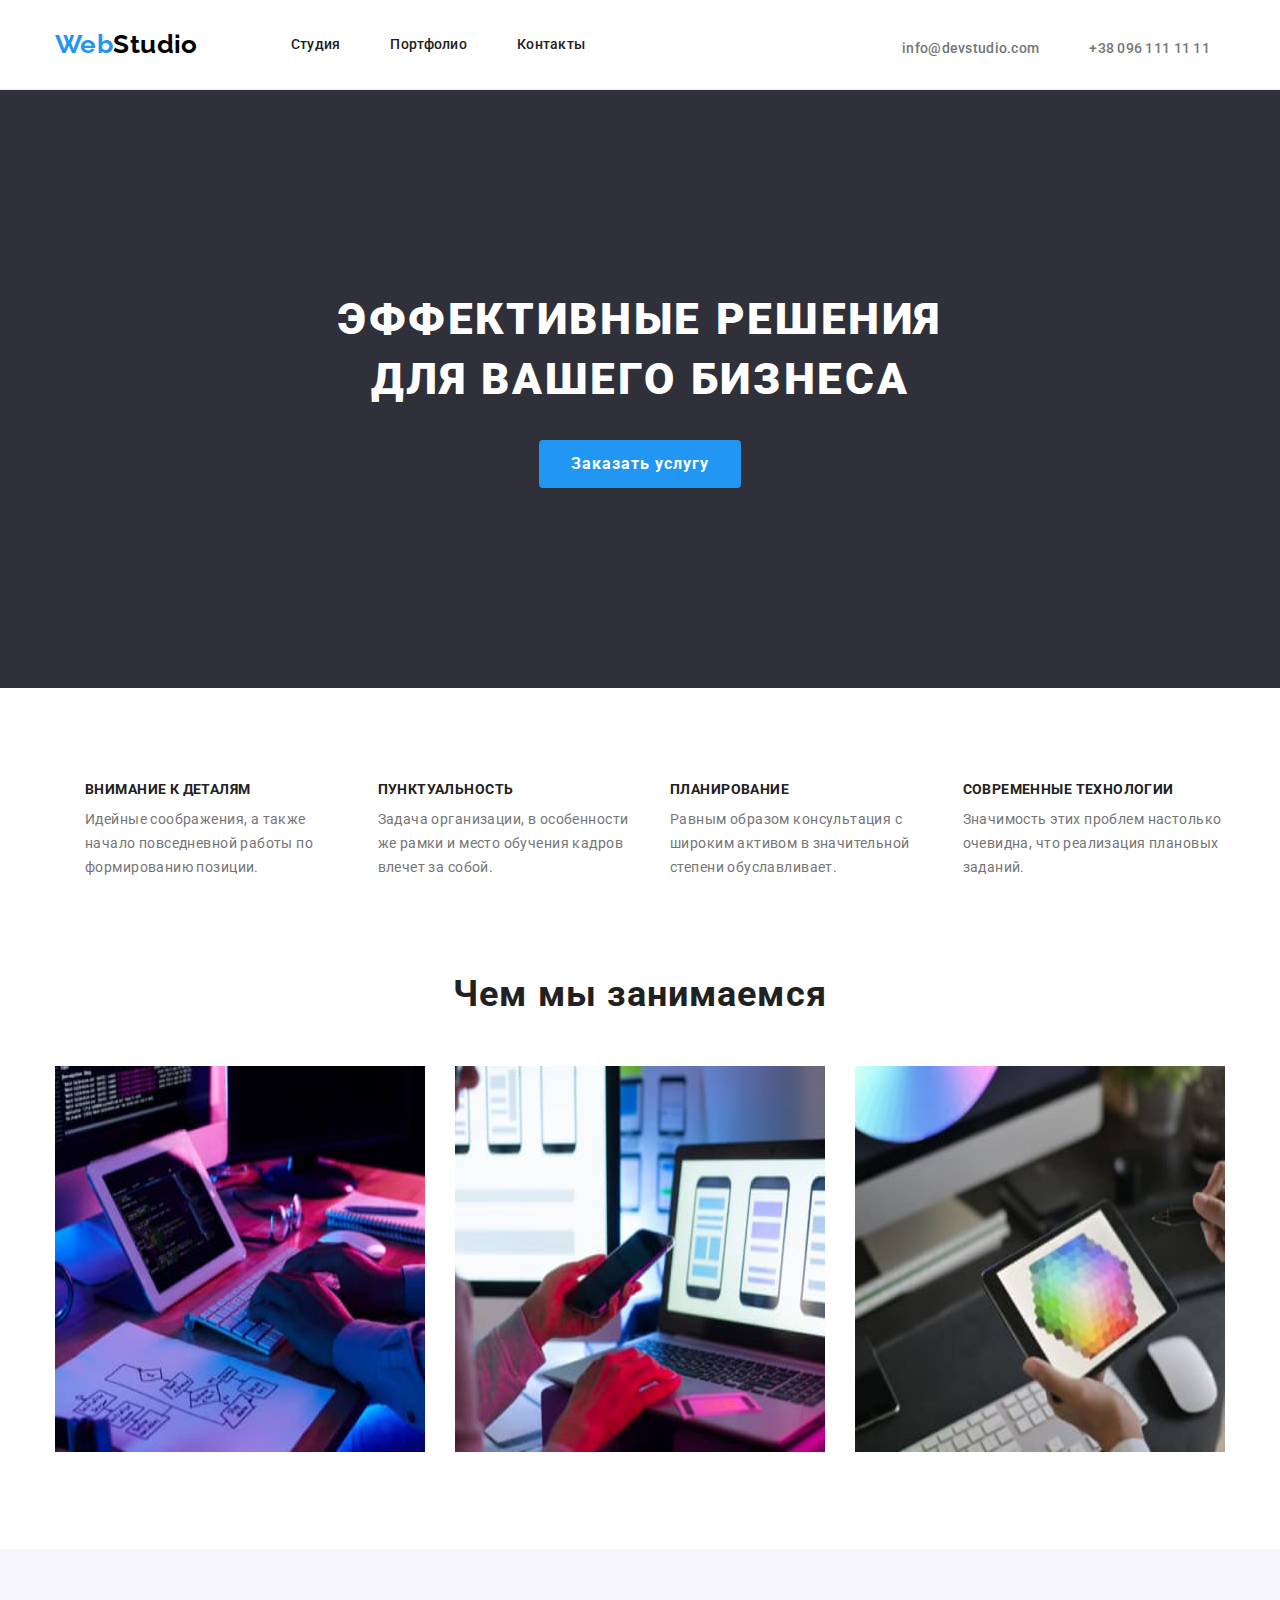
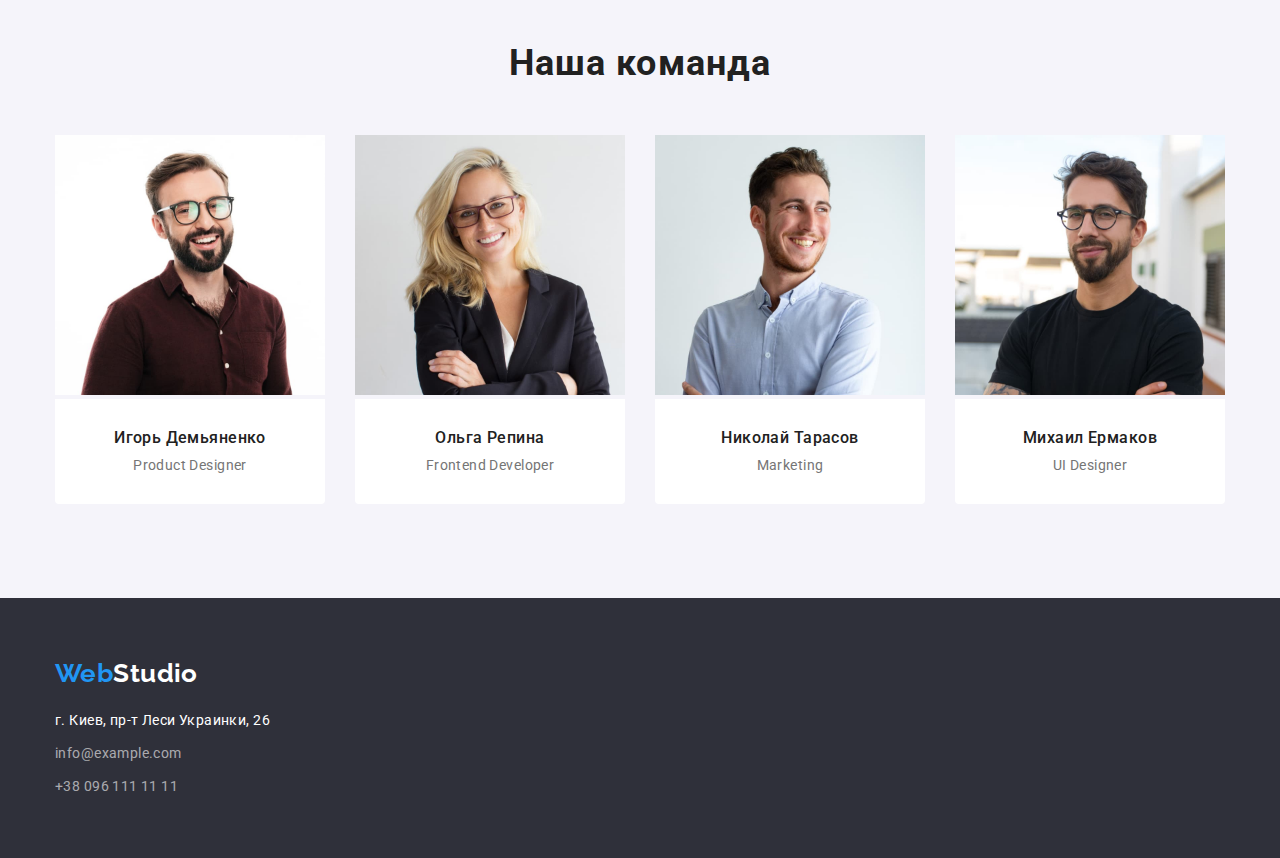
==== commit 1af0f982: "home-work-3-fexed-1" ====
--- a/index.html
+++ b/index.html
@@ -61,7 +61,7 @@
       </div>
       <section class="feature">
         <div class="container">
-          <h2 hidden>Особенности</h2>
+          <h2 class="visually-hidden">Особенности</h2>
           <ul class="feature-iteams list">
             <li class="feature-iteam">
               <h3 class="feature-title">Внимание к деталям</h3>
@@ -177,7 +177,7 @@
       </section>
     </main>
     <footer class="footer">
-      <div class="container footer-main">
+      <div class="container">
         <a class="logo-footer" href="./index.html"
           ><span class="logo-footer-dec">Web</span>Studio</a
         >
--- a/css/styles.css
+++ b/css/styles.css
@@ -31,8 +31,26 @@
   padding-left: 0;
 }
 
+.img {
+  display: block;
+  max-width: 100%;
+}
+
 .list {
   list-style-type: none;
+}
+
+.visually-hidden {
+  position: absolute;
+  white-space: nowrap;
+  width: 1px;
+  height: 1px;
+  overflow: hidden;
+  border: 0;
+  padding: 0;
+  clip: rect(0 0 0 0);
+  clip-path: inset(50%);
+  margin: -1px;
 }
 
 /* -------------------------------------- */
@@ -141,12 +159,10 @@
 /* -------------------Hero----------------*/
 
 .hero {
-  background-color: var(--footer-background);
-}
-
-.hero-iteams {
   padding-top: 200px;
   padding-bottom: 200px;
+
+  background-color: var(--footer-background);
 }
 
 .hero-title {
@@ -164,12 +180,14 @@
 
 .hero-button {
   display: block;
+
   margin: 0 auto;
   margin-top: 30px;
   padding: 10px 32px;
   border: 0;
   border-radius: 4px;
 
+  font-family: inherit;
   font-weight: 700;
   font-size: 16px;
   line-height: 1.8;
@@ -188,9 +206,12 @@
 
 /* -----------------feature-------------- */
 
+.feature {
+  padding-top: 94px;
+}
+
 .feature-iteams {
   display: flex;
-  padding-top: 94px;
 }
 
 .feature-iteam {
@@ -199,9 +220,9 @@
 }
 .feature-title {
   font-weight: 700;
+  font-size: 14px;
   letter-spacing: 0.03em;
   text-transform: uppercase;
-  white-space: normal;
 
   color: var(--title-text-color);
 }
@@ -245,10 +266,6 @@
 }
 
 /* -----------------team------------------*/
-
-.section-iteam img {
-  display: block;
-}
 
 .saction-team {
   background-color: var(--secondary-background);
@@ -262,6 +279,8 @@
 }
 
 .name {
+  margin-bottom: 10px;
+
   font-weight: 500;
   font-size: 16px;
   line-height: 1.18;
@@ -270,7 +289,6 @@
 }
 
 .speciality {
-  margin-top: 10px;
 }
 
 /*------------------flter portfolo--------*/
@@ -286,6 +304,7 @@
   border: 0;
   border-radius: 4px;
 
+  font-family: inherit;
   font-weight: 500;
   font-size: 16px;
   line-height: 1.6;
@@ -308,21 +327,17 @@
 
 /* ------------------- portfolio-------- */
 
-.link img {
-  display: block;
-}
-
 .project {
   padding-top: 50px;
-  padding-bottom: 94px;
 }
 
 .project-list {
   display: flex;
   flex-wrap: wrap;
-}
-
-.project .link {
+  padding-top: 50px;
+}
+
+.project-iteam .link {
   text-decoration: none;
 }
 
@@ -368,12 +383,11 @@
 }
 
 /*----------------footer------------------*/
-.footer-main {
+
+.footer {
   padding-top: 60px;
   padding-bottom: 60px;
-}
-
-.footer {
+
   background-color: var(--footer-background);
 }
 
